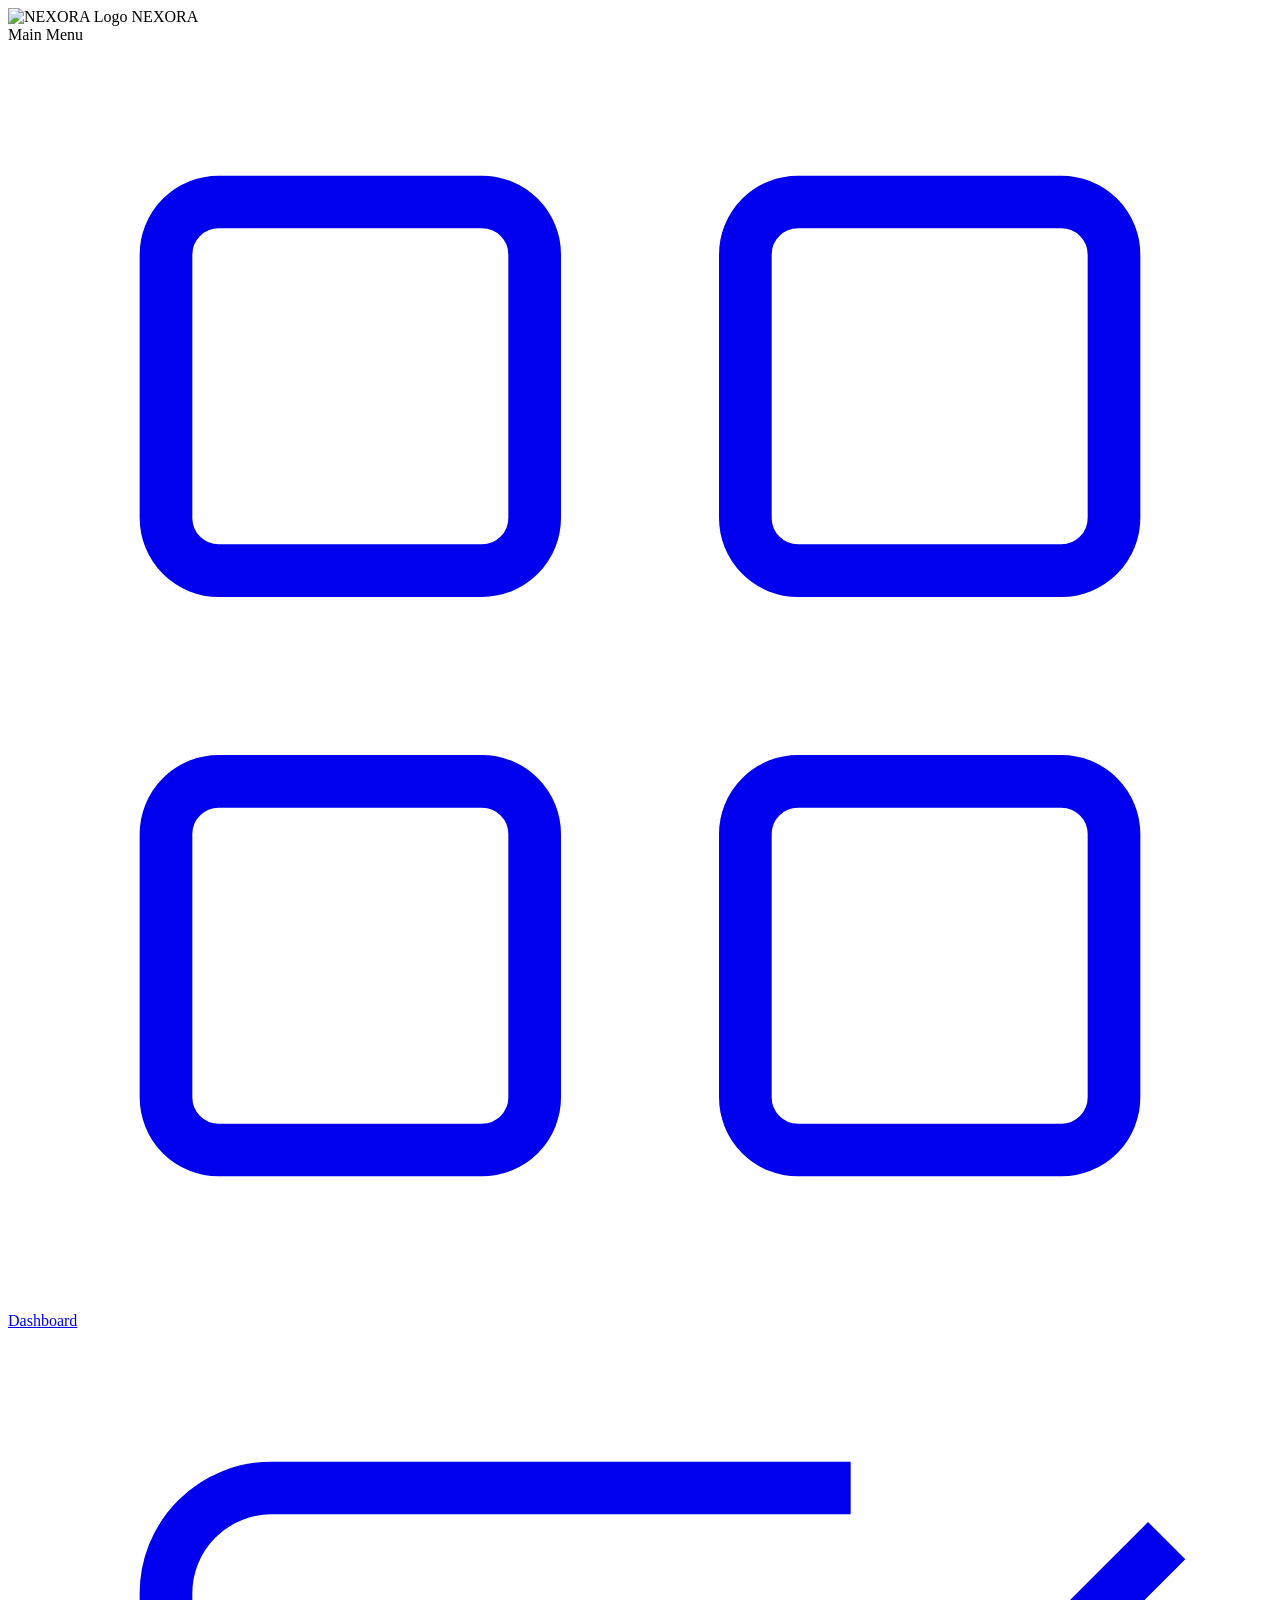
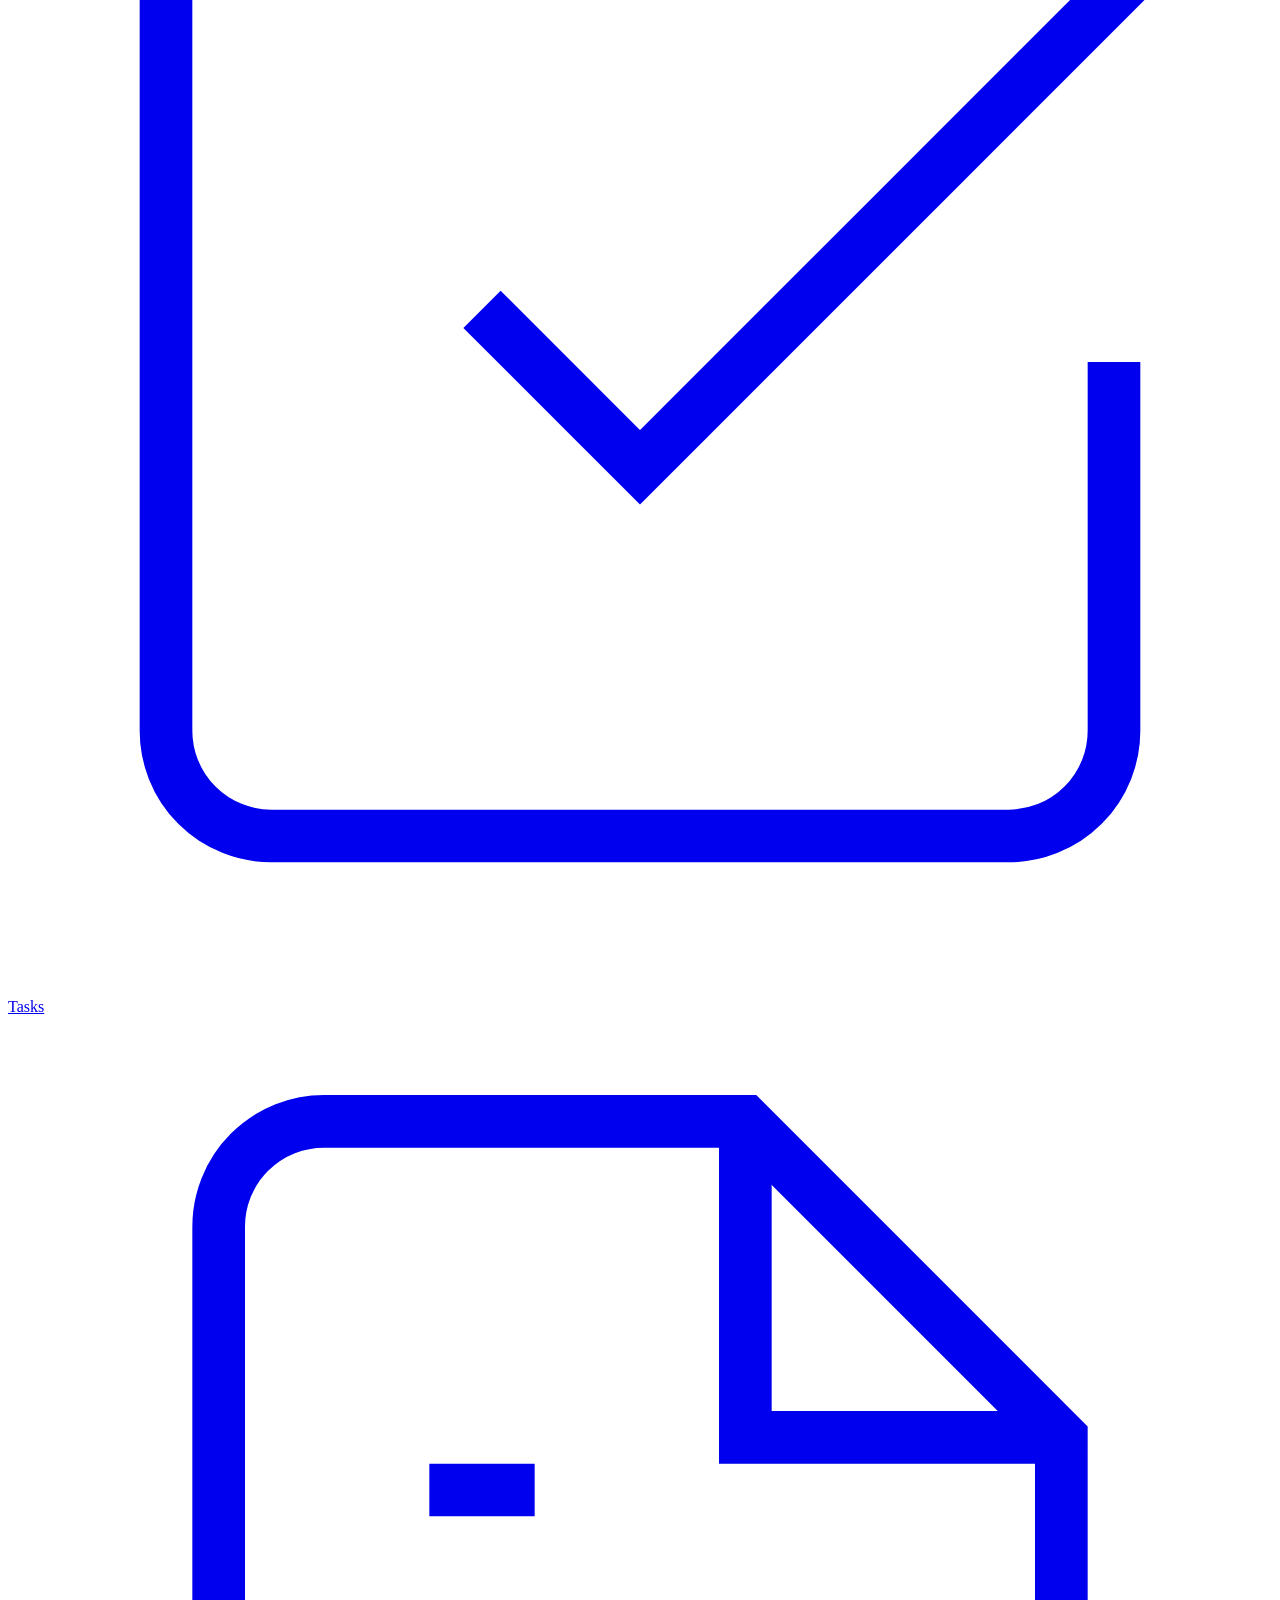
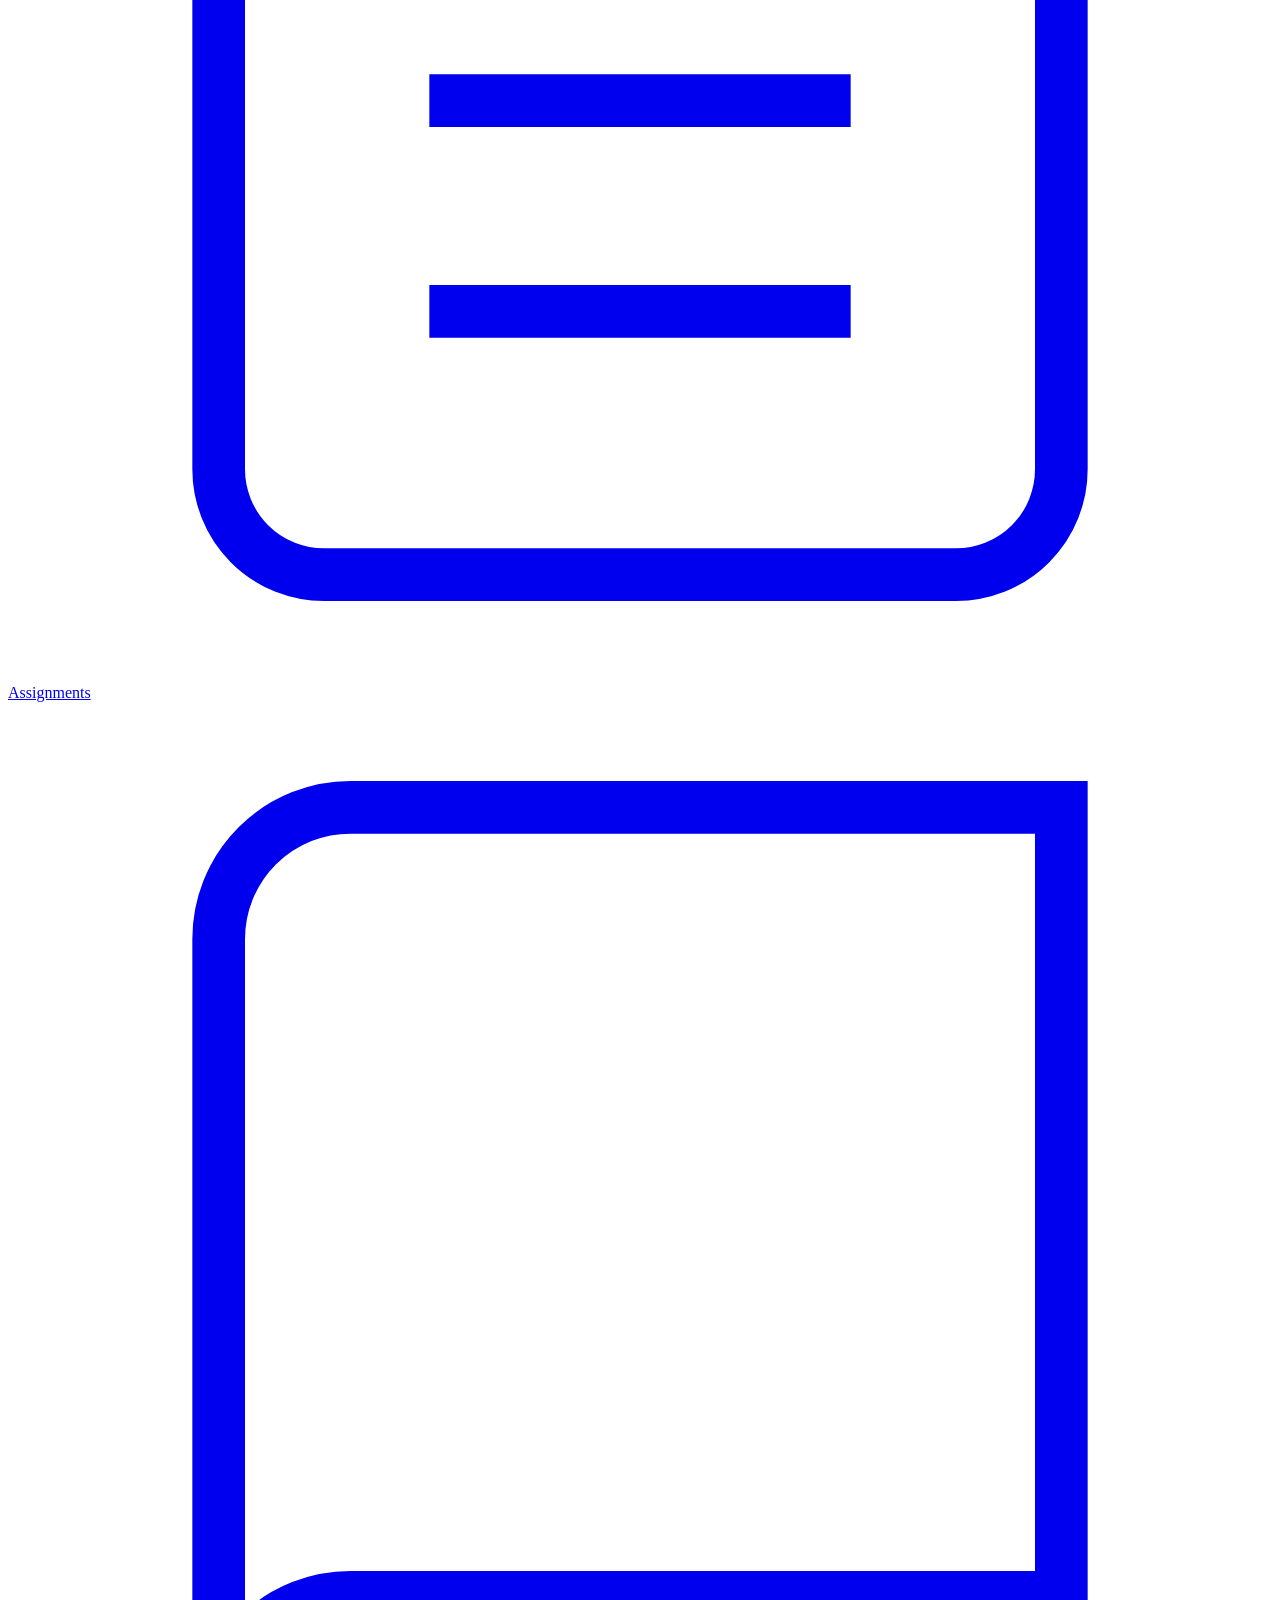
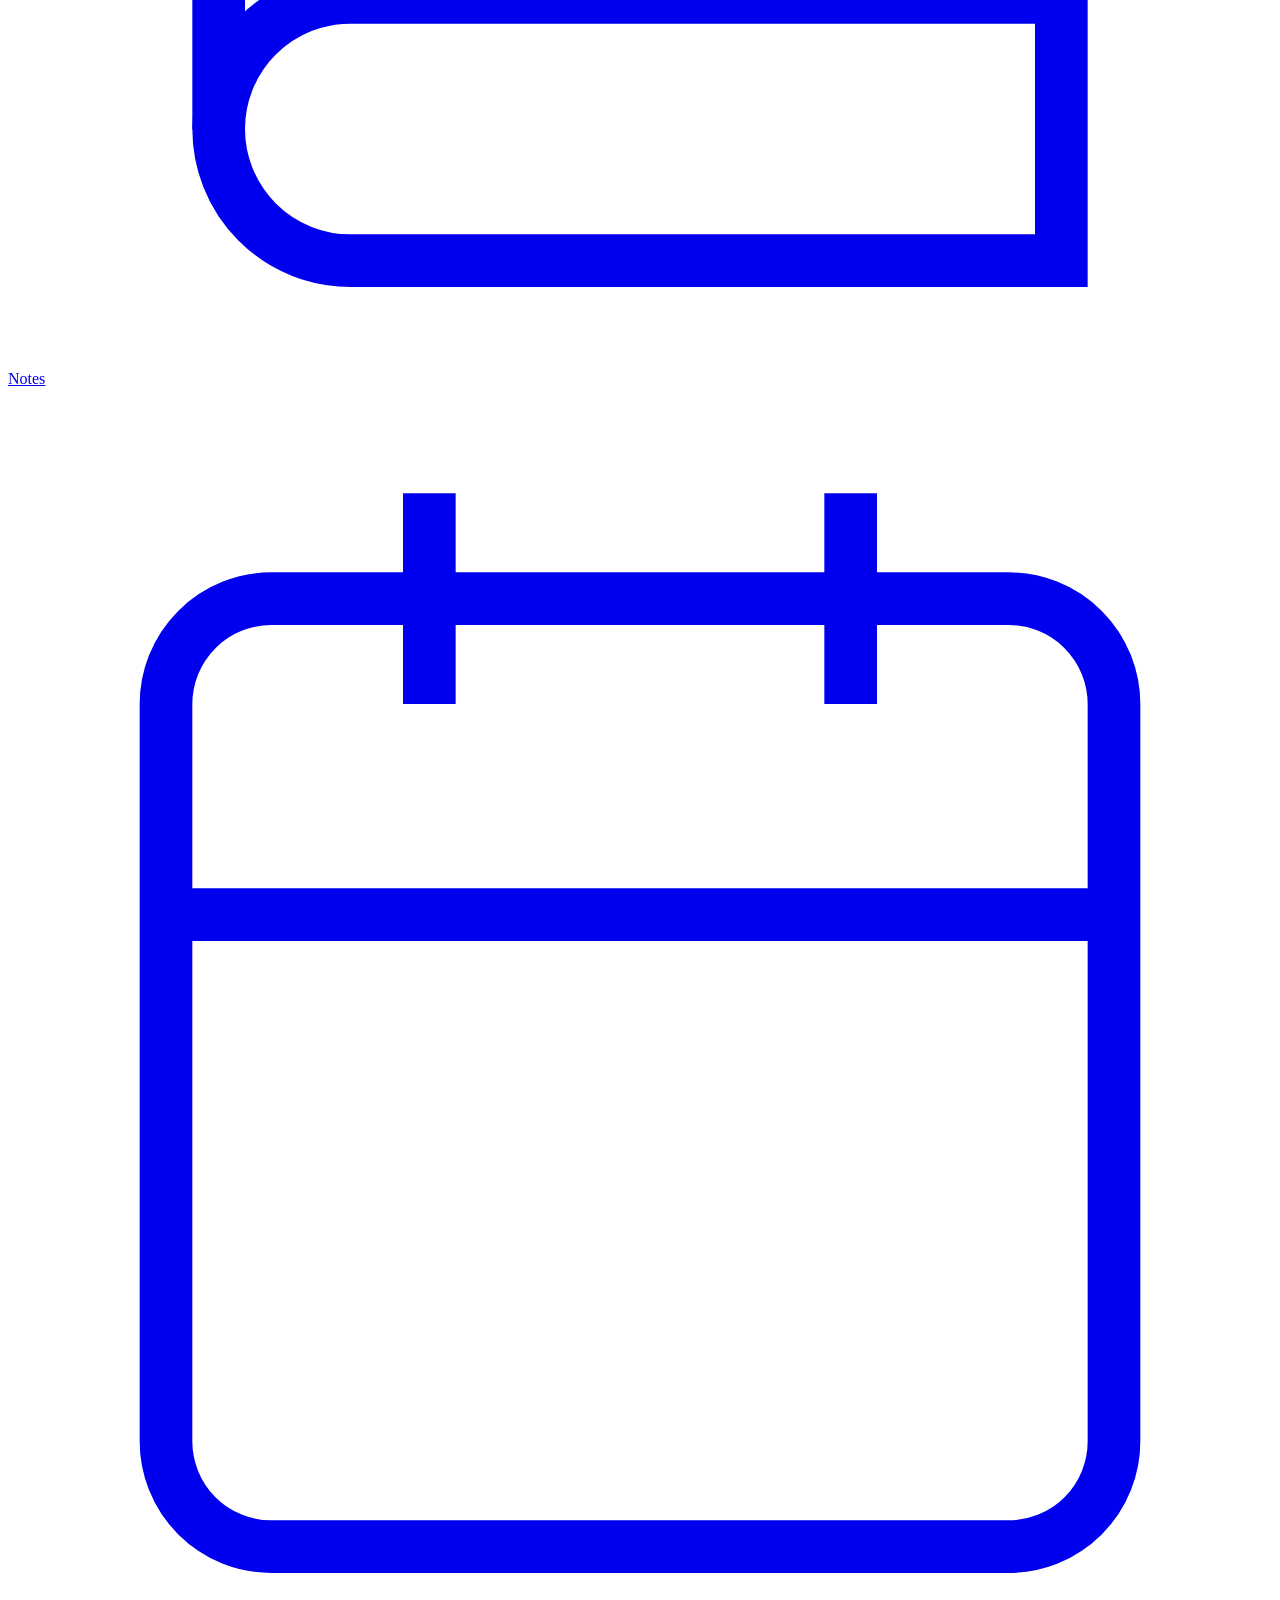
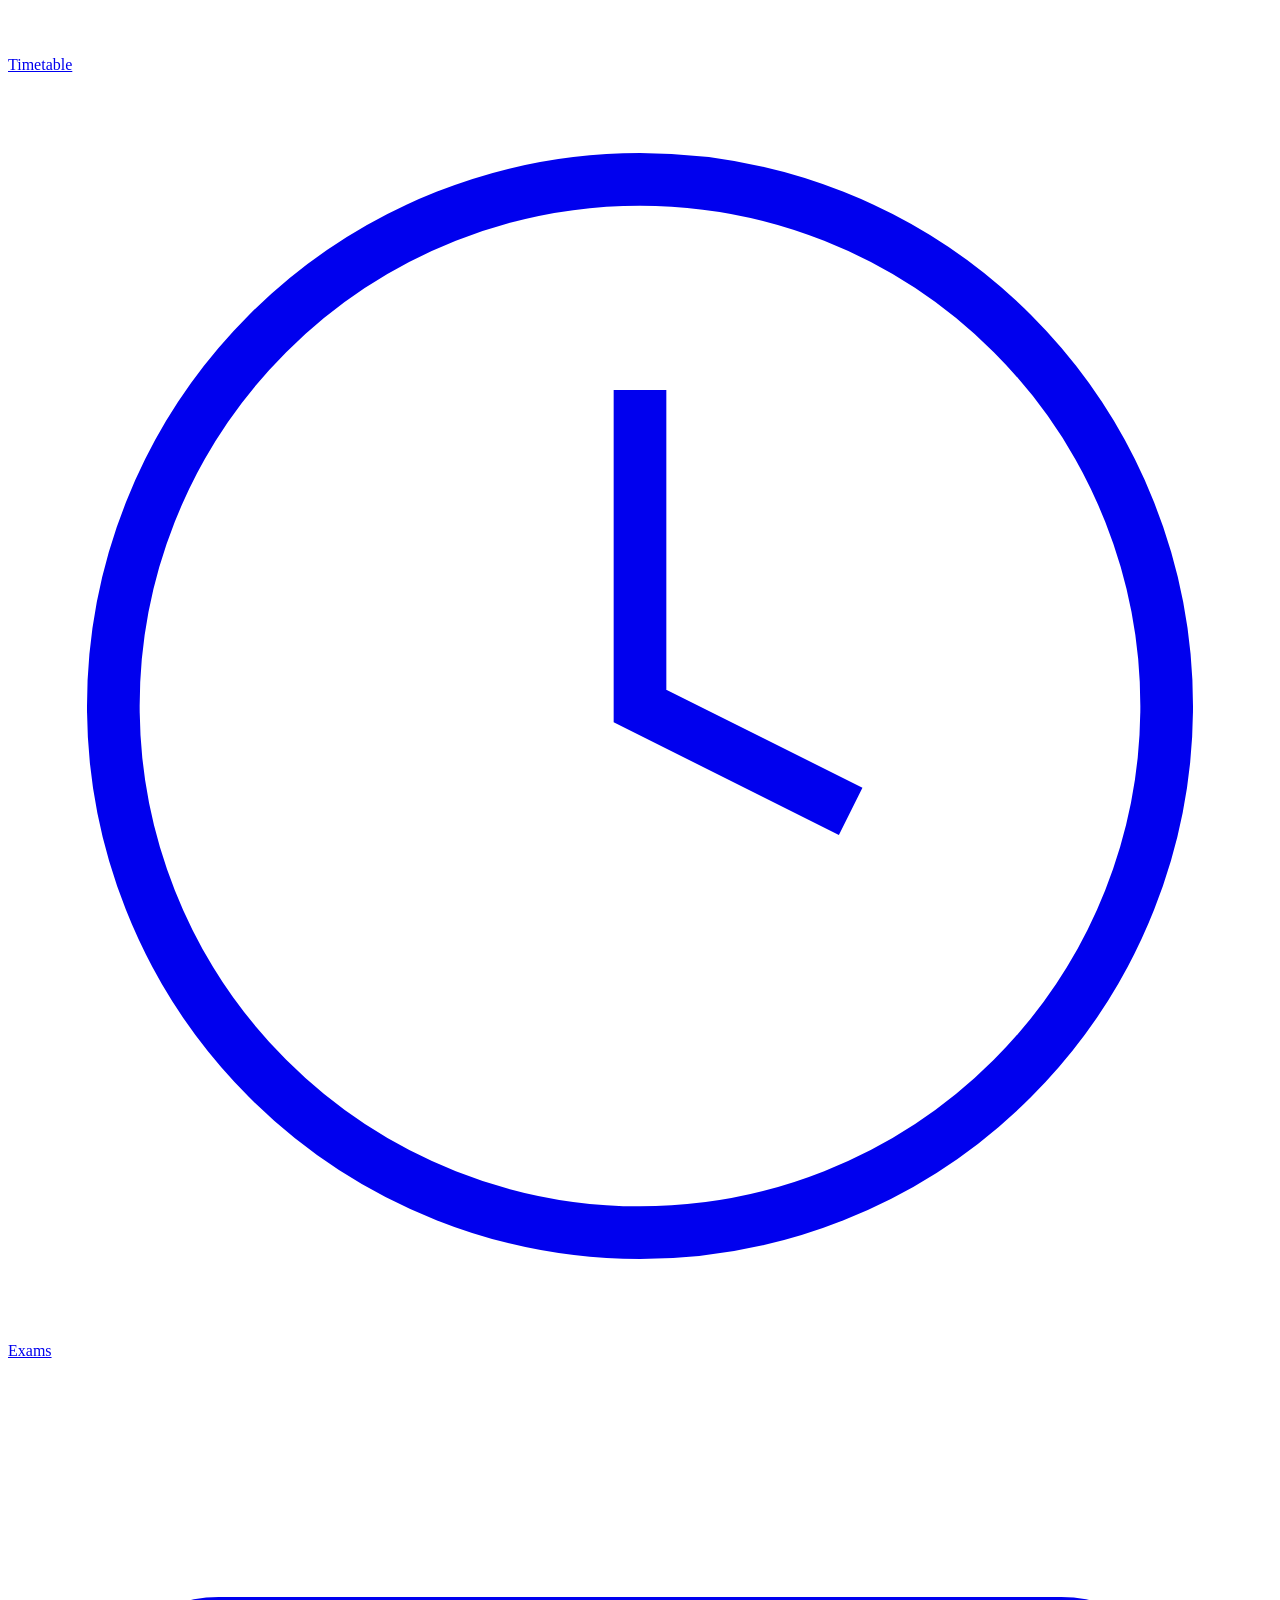
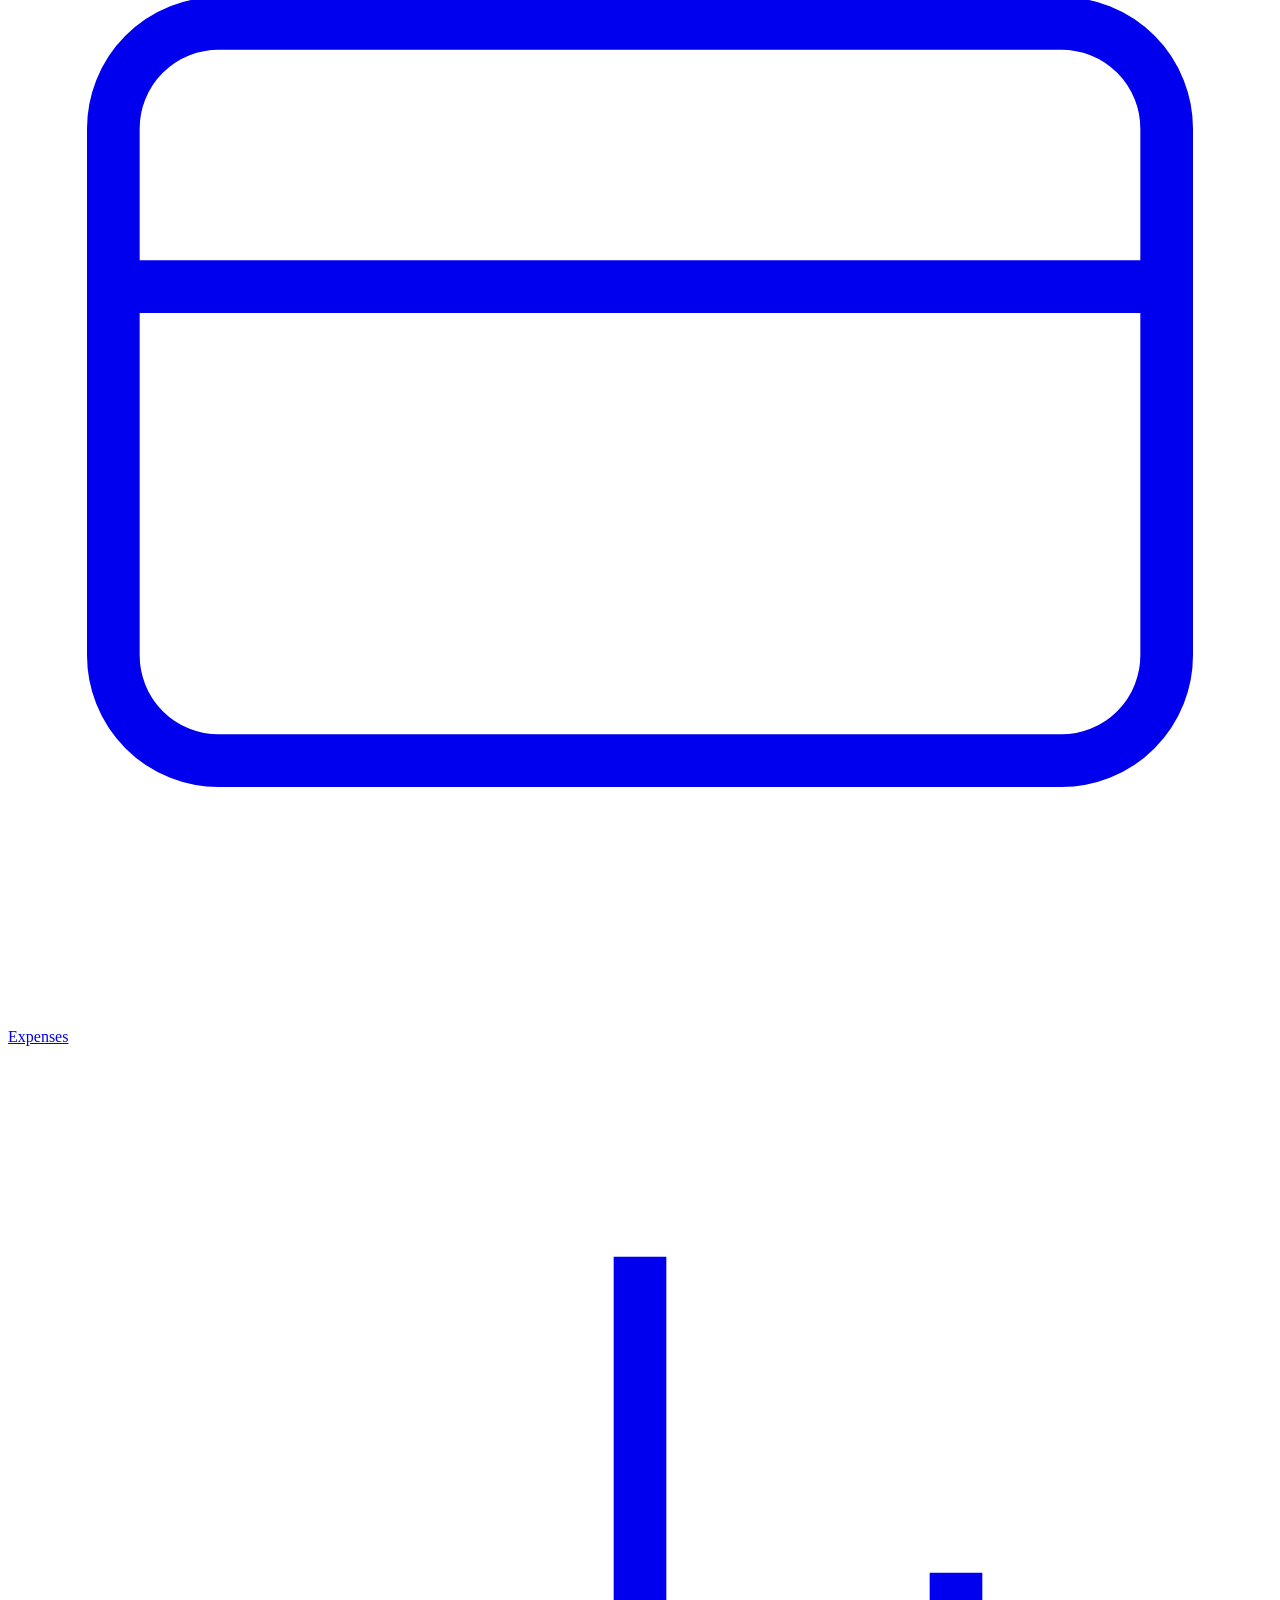
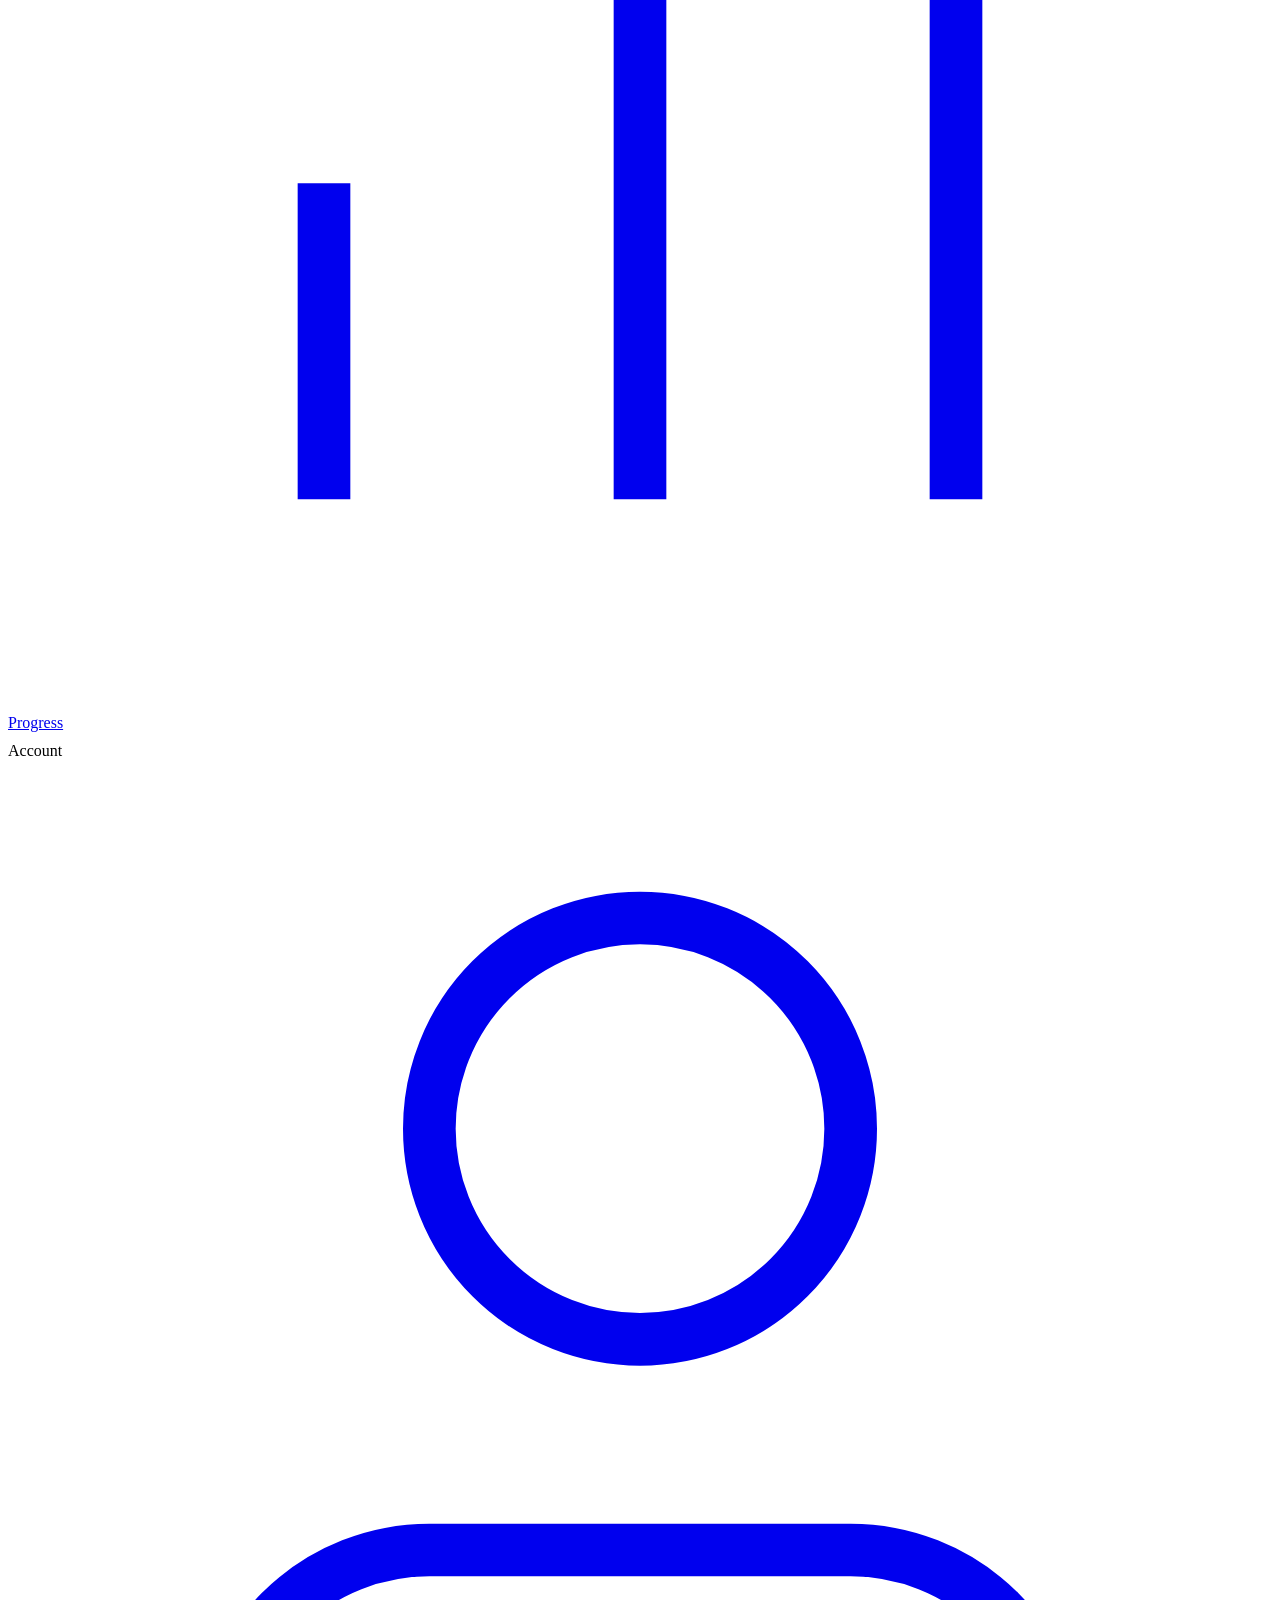
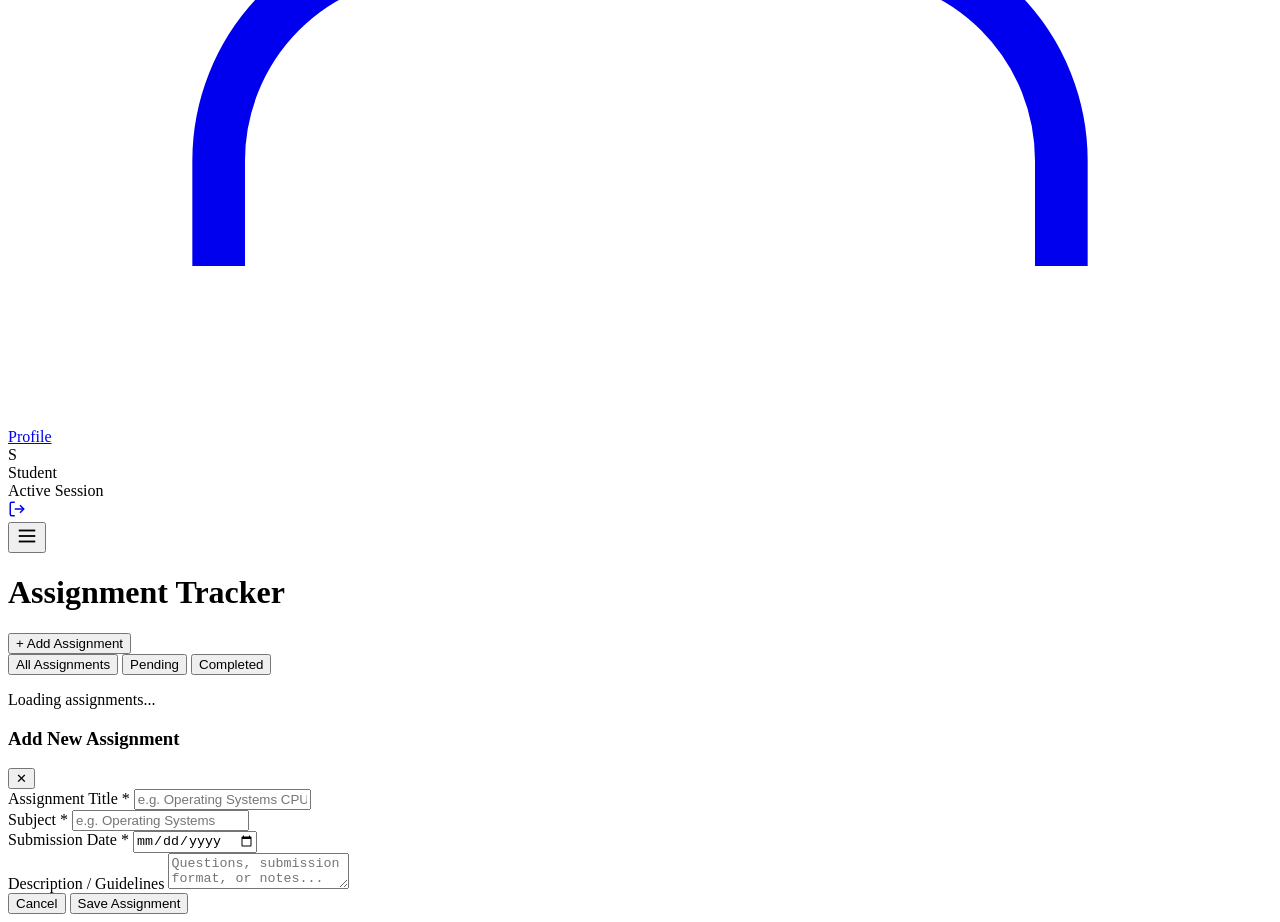
==== frontend/assignments.html @ 61a6ce8a "Initial commit - NEXORA" ====
<!DOCTYPE html>
<html lang="en">
<head>
  <meta charset="UTF-8">
  <meta name="viewport" content="width=device-width, initial-scale=1.0">
  <title>Assignment Tracker | NEXORA</title>
  <meta name="description" content="Track college assignments, submission deadlines, and coursework status.">
  <link rel="stylesheet" href="/css/style.css">
  <link rel="icon" type="image/png" href="/assets/nexora-icon.png">
</head>
<body>

  <div class="sidebar-overlay"></div>

  <div class="app-container">
    <!-- Sidebar -->
    <aside class="sidebar" aria-label="Sidebar Navigation">
      <div class="sidebar-brand">
        <img src="/assets/nexora-logo.png" alt="NEXORA Logo" class="brand-logo">
        <span class="brand-title">NEXORA</span>
      </div>

      <nav class="sidebar-menu">
        <div class="nav-heading">Main Menu</div>
        <a href="/dashboard" class="nav-link">
          <svg viewBox="0 0 24 24" fill="none" stroke="currentColor"><rect x="3" y="3" width="7" height="7" rx="1"/><rect x="14" y="3" width="7" height="7" rx="1"/><rect x="14" y="14" width="7" height="7" rx="1"/><rect x="3" y="14" width="7" height="7" rx="1"/></svg>
          Dashboard
        </a>
        <a href="/tasks" class="nav-link">
          <svg viewBox="0 0 24 24" fill="none" stroke="currentColor"><polyline points="9 11 12 14 22 4"/><path d="M21 12v7a2 2 0 0 1-2 2H5a2 2 0 0 1-2-2V5a2 2 0 0 1 2-2h11"/></svg>
          Tasks
        </a>
        <a href="/assignments" class="nav-link active">
          <svg viewBox="0 0 24 24" fill="none" stroke="currentColor"><path d="M14 2H6a2 2 0 0 0-2 2v16a2 2 0 0 0 2 2h12a2 2 0 0 0 2-2V8z"/><polyline points="14 2 14 8 20 8"/><line x1="16" y1="13" x2="8" y2="13"/><line x1="16" y1="17" x2="8" y2="17"/><polyline points="10 9 9 9 8 9"/></svg>
          Assignments
        </a>
        <a href="/notes" class="nav-link">
          <svg viewBox="0 0 24 24" fill="none" stroke="currentColor"><path d="M4 19.5A2.5 2.5 0 0 1 6.5 17H20"/><path d="M6.5 2H20v20H6.5A2.5 2.5 0 0 1 4 19.5v-15A2.5 2.5 0 0 1 6.5 2z"/></svg>
          Notes
        </a>
        <a href="/timetable" class="nav-link">
          <svg viewBox="0 0 24 24" fill="none" stroke="currentColor"><rect x="3" y="4" width="18" height="18" rx="2" ry="2"/><line x1="16" y1="2" x2="16" y2="6"/><line x1="8" y1="2" x2="8" y2="6"/><line x1="3" y1="10" x2="21" y2="10"/></svg>
          Timetable
        </a>
        <a href="/exams" class="nav-link">
          <svg viewBox="0 0 24 24" fill="none" stroke="currentColor"><circle cx="12" cy="12" r="10"/><polyline points="12 6 12 12 16 14"/></svg>
          Exams
        </a>
        <a href="/expenses" class="nav-link">
          <svg viewBox="0 0 24 24" fill="none" stroke="currentColor"><rect x="2" y="5" width="20" height="14" rx="2"/><line x1="2" y1="10" x2="22" y2="10"/></svg>
          Expenses
        </a>
        <a href="/progress" class="nav-link">
          <svg viewBox="0 0 24 24" fill="none" stroke="currentColor"><line x1="18" y1="20" x2="18" y2="10"/><line x1="12" y1="20" x2="12" y2="4"/><line x1="6" y1="20" x2="6" y2="14"/></svg>
          Progress
        </a>

        <div class="nav-heading" style="margin-top: 10px;">Account</div>
        <a href="/profile" class="nav-link">
          <svg viewBox="0 0 24 24" fill="none" stroke="currentColor"><path d="M20 21v-2a4 4 0 0 0-4-4H8a4 4 0 0 0-4 4v2"/><circle cx="12" cy="7" r="4"/></svg>
          Profile
        </a>
      </nav>

      <div class="sidebar-footer">
        <div class="user-snippet">
          <div class="user-avatar-badge" id="sidebarAvatarBadge">S</div>
          <div class="user-snippet-info">
            <div class="user-snippet-name" id="sidebarUserName">Student</div>
            <div class="user-snippet-course">Active Session</div>
          </div>
          <a href="#" class="logout-btn-mini logout-trigger" title="Sign Out">
            <svg width="18" height="18" viewBox="0 0 24 24" fill="none" stroke="currentColor" stroke-width="2"><path d="M9 21H5a2 2 0 0 1-2-2V5a2 2 0 0 1 2-2h4"/><polyline points="16 17 21 12 16 7"/><line x1="21" y1="12" x2="9" y2="12"/></svg>
          </a>
        </div>
      </div>
    </aside>

    <!-- Main Content -->
    <div class="main-wrapper">
      <header class="topbar">
        <div class="topbar-left">
          <button class="mobile-menu-toggle" id="mobileMenuToggle" aria-label="Open menu">
            <svg width="22" height="22" viewBox="0 0 24 24" fill="none" stroke="currentColor" stroke-width="2"><line x1="3" y1="12" x2="21" y2="12"/><line x1="3" y1="6" x2="21" y2="6"/><line x1="3" y1="18" x2="21" y2="18"/></svg>
          </button>
          <h1 class="page-title">Assignment Tracker</h1>
        </div>
        <div class="topbar-right">
          <button class="btn btn-primary btn-sm" onclick="openAddAssignmentModal()">+ Add Assignment</button>
        </div>
      </header>

      <main class="content-body">
        <!-- Filter Tabs -->
        <div class="filter-bar">
          <div class="tab-group">
            <button class="tab-btn assignment-filter-tab active" data-filter="All">All Assignments</button>
            <button class="tab-btn assignment-filter-tab" data-filter="Pending">Pending</button>
            <button class="tab-btn assignment-filter-tab" data-filter="Completed">Completed</button>
          </div>
        </div>

        <!-- Assignments Grid -->
        <div id="assignmentsGridContainer" class="assignments-grid">
          <div class="empty-state"><p class="empty-description">Loading assignments...</p></div>
        </div>
      </main>
    </div>
  </div>

  <!-- Add / Edit Assignment Modal -->
  <div class="modal-backdrop" id="assignmentModal">
    <div class="modal-card">
      <div class="modal-header">
        <h3 class="modal-title" id="assignModalTitle">Add New Assignment</h3>
        <button class="modal-close" onclick="closeModal('assignmentModal')" aria-label="Close modal">✕</button>
      </div>
      <form id="assignmentForm">
        <div class="modal-body">
          <div class="form-group">
            <label for="assignTitle" class="form-label">Assignment Title *</label>
            <input type="text" id="assignTitle" class="form-input" placeholder="e.g. Operating Systems CPU Scheduling Lab" required>
          </div>

          <div class="form-row">
            <div class="form-group">
              <label for="assignSubject" class="form-label">Subject *</label>
              <input type="text" id="assignSubject" class="form-input" placeholder="e.g. Operating Systems" required>
            </div>
            <div class="form-group">
              <label for="assignSubmissionDate" class="form-label">Submission Date *</label>
              <input type="date" id="assignSubmissionDate" class="form-input" required>
            </div>
          </div>

          <div class="form-group">
            <label for="assignDescription" class="form-label">Description / Guidelines</label>
            <textarea id="assignDescription" class="form-textarea" placeholder="Questions, submission format, or notes..."></textarea>
          </div>

          <div class="form-group" id="assignStatusGroup" style="display: none;">
            <label for="assignStatusEdit" class="form-label">Status</label>
            <select id="assignStatusEdit" class="form-select">
              <option value="Pending">Pending</option>
              <option value="Completed">Completed</option>
            </select>
          </div>
        </div>

        <div class="modal-footer">
          <button type="button" class="btn btn-secondary" onclick="closeModal('assignmentModal')">Cancel</button>
          <button type="submit" class="btn btn-primary">Save Assignment</button>
        </div>
      </form>
    </div>
  </div>

  <script src="/js/main.js"></script>
  <script src="/js/assignments.js"></script>
</body>
</html>
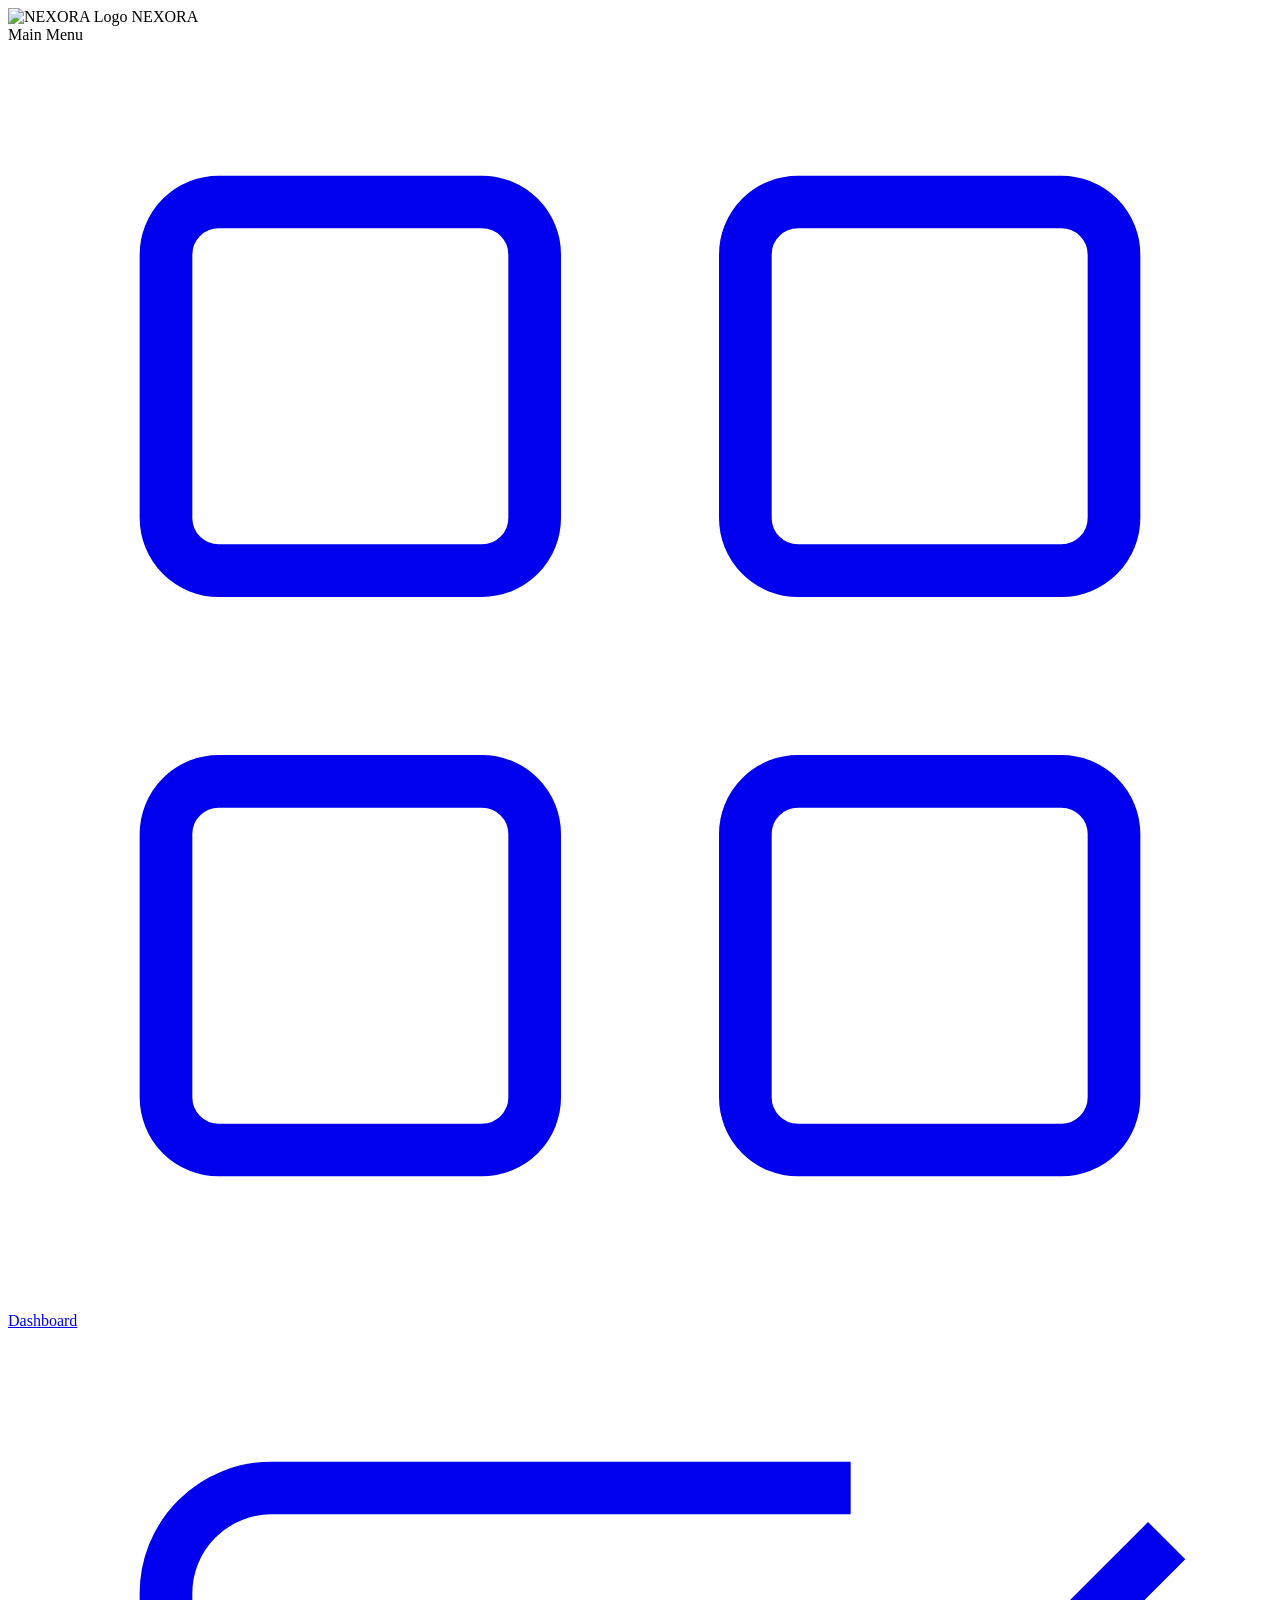
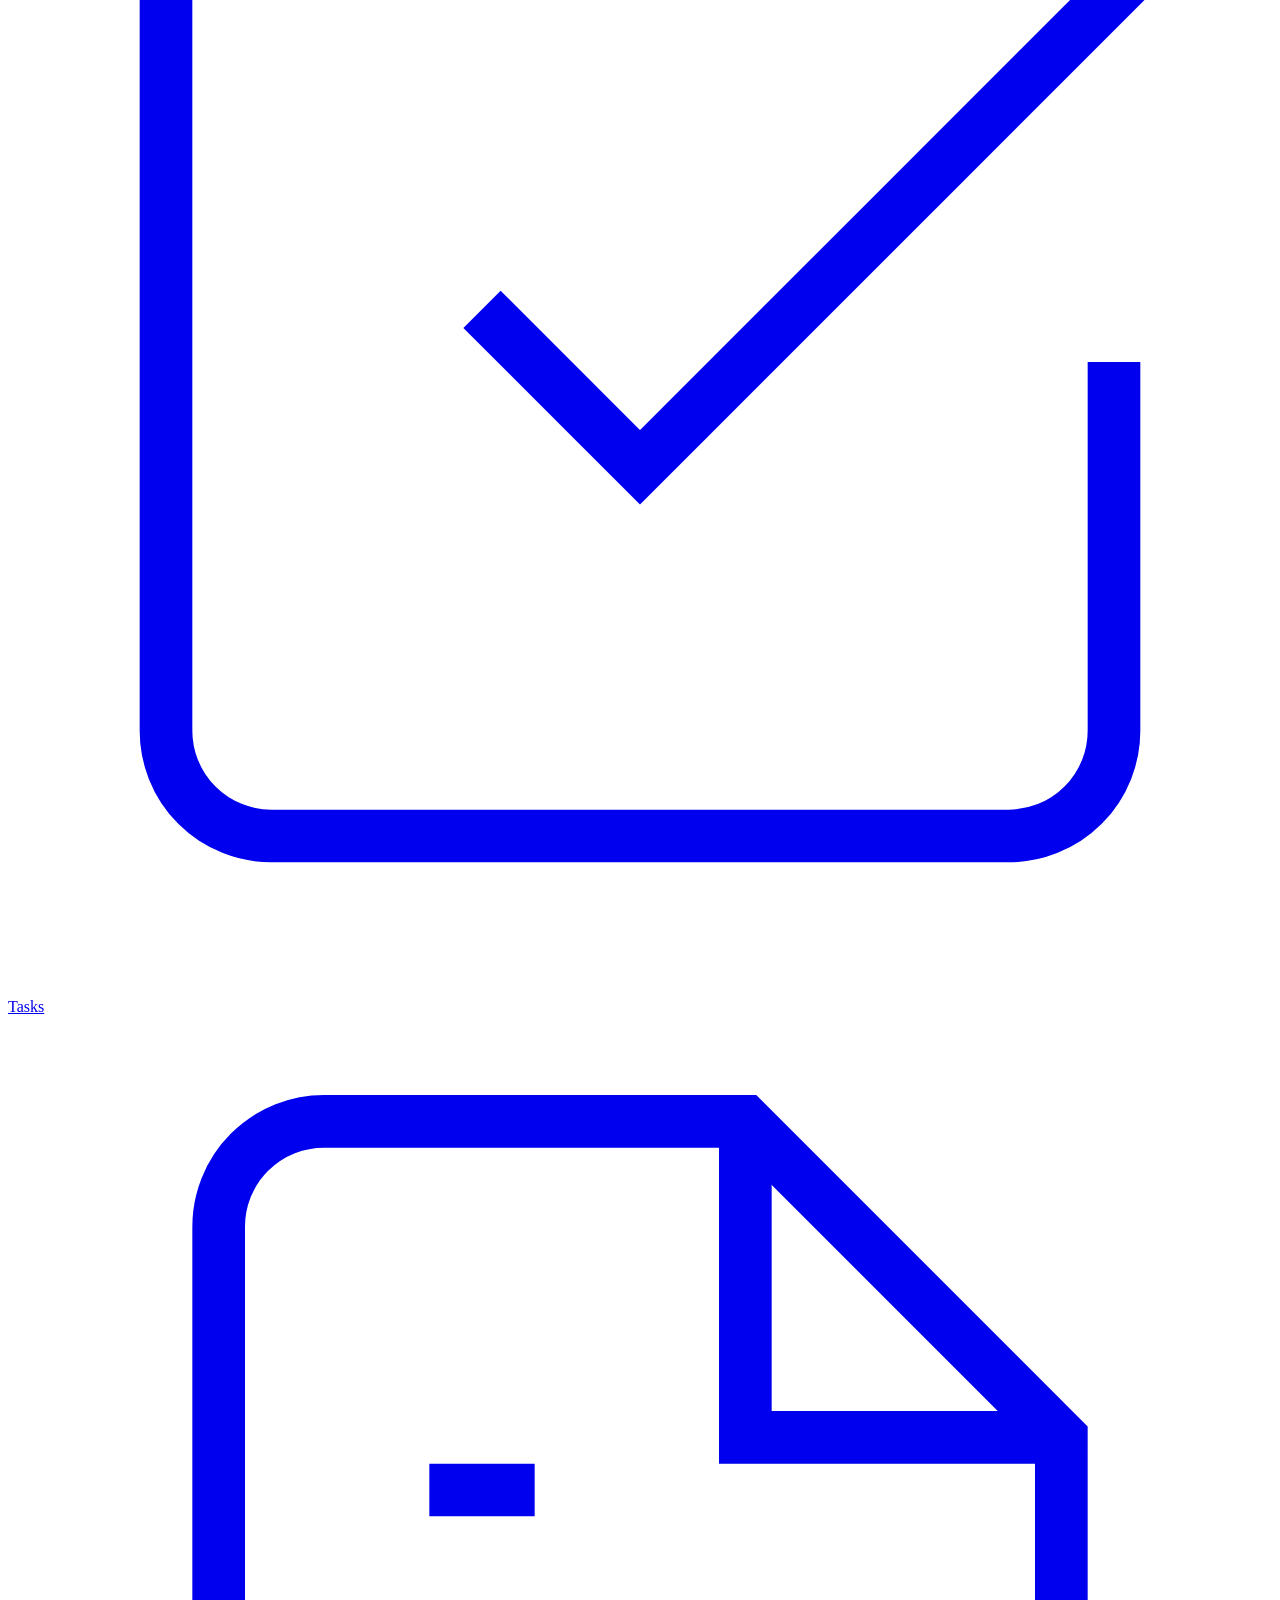
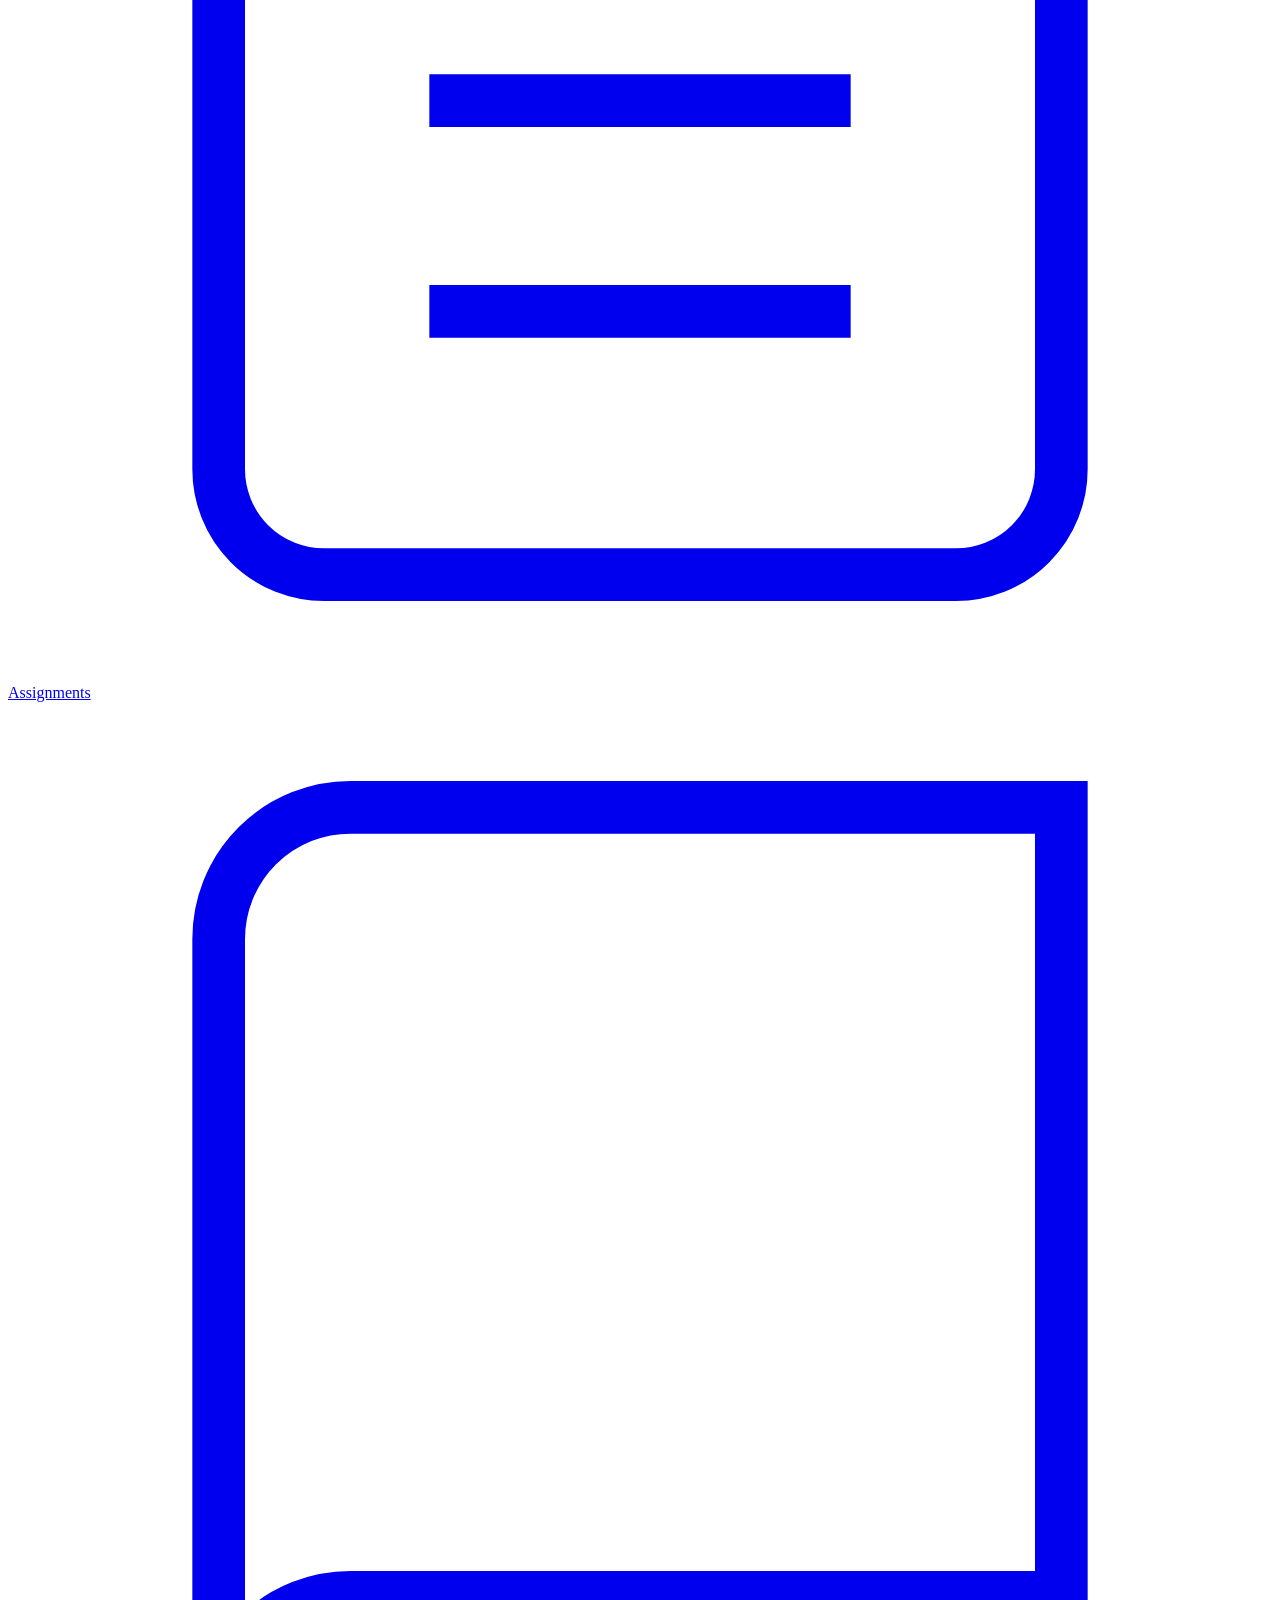
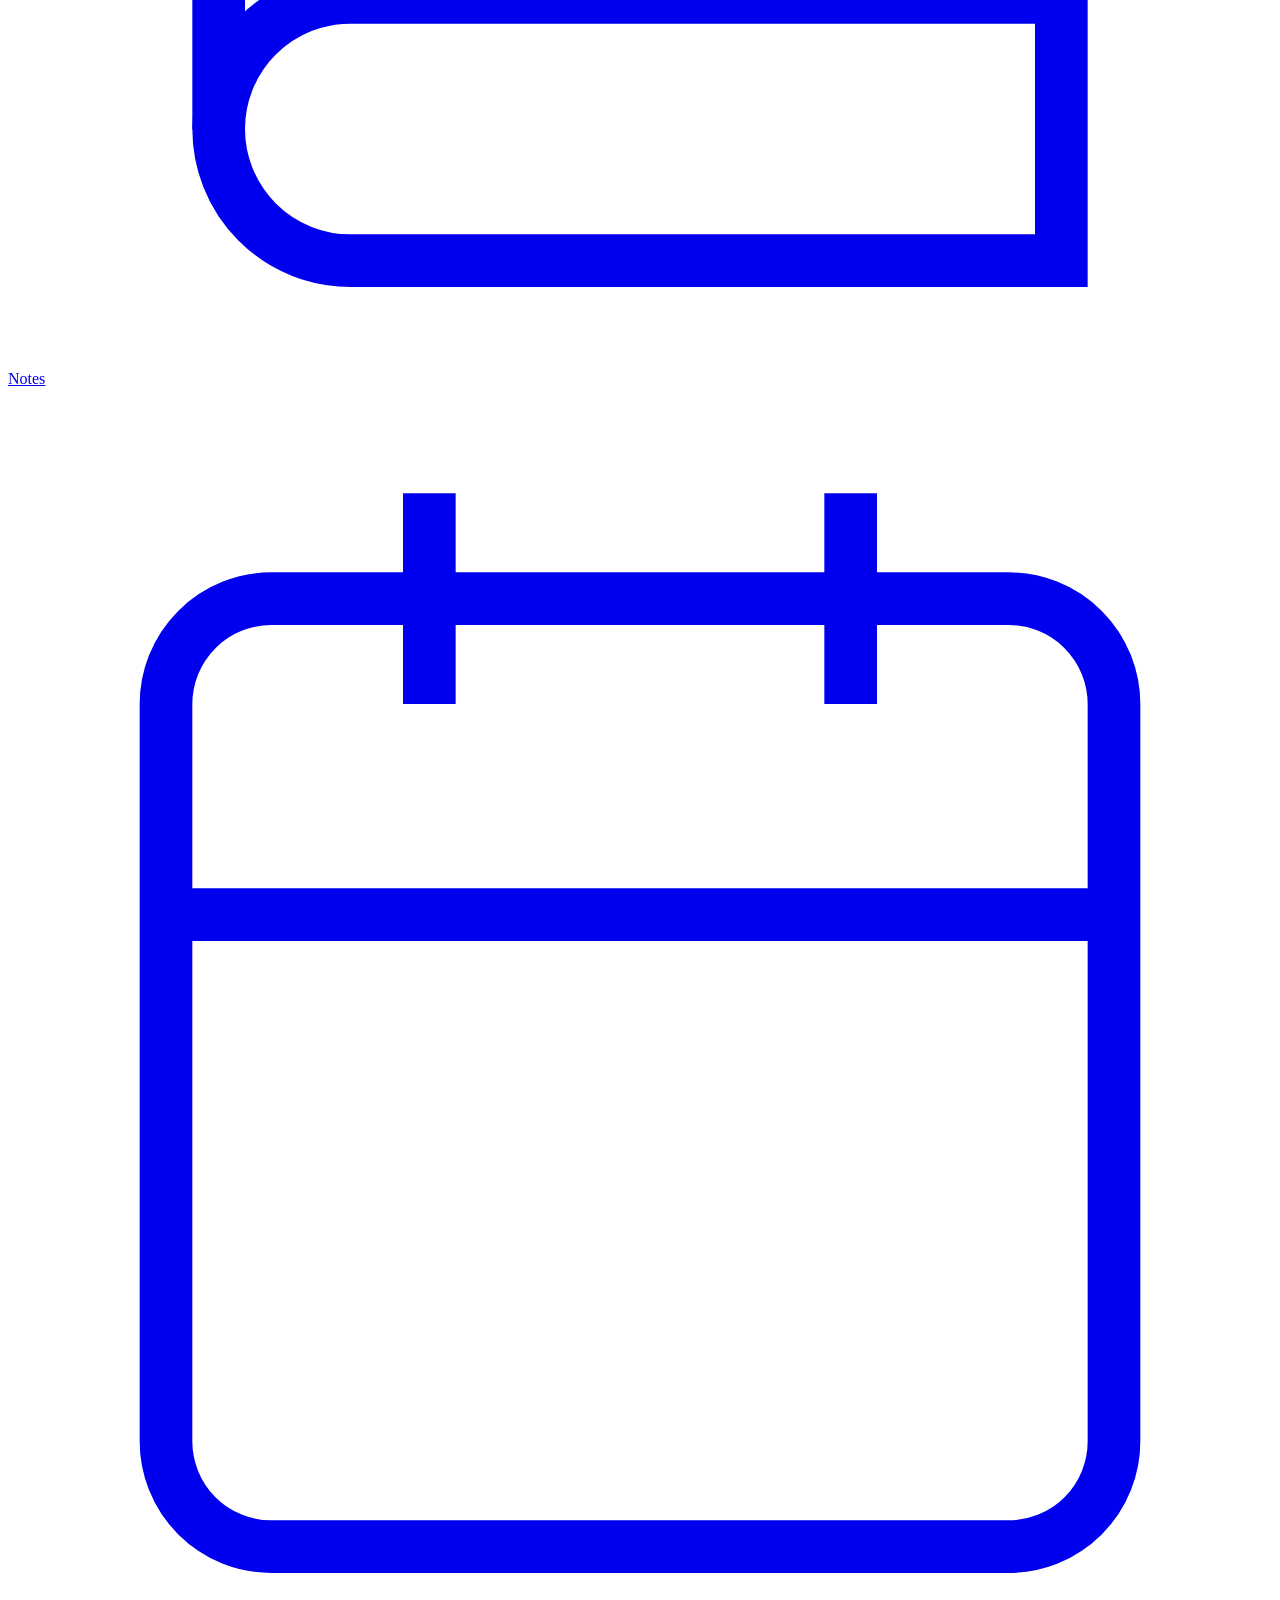
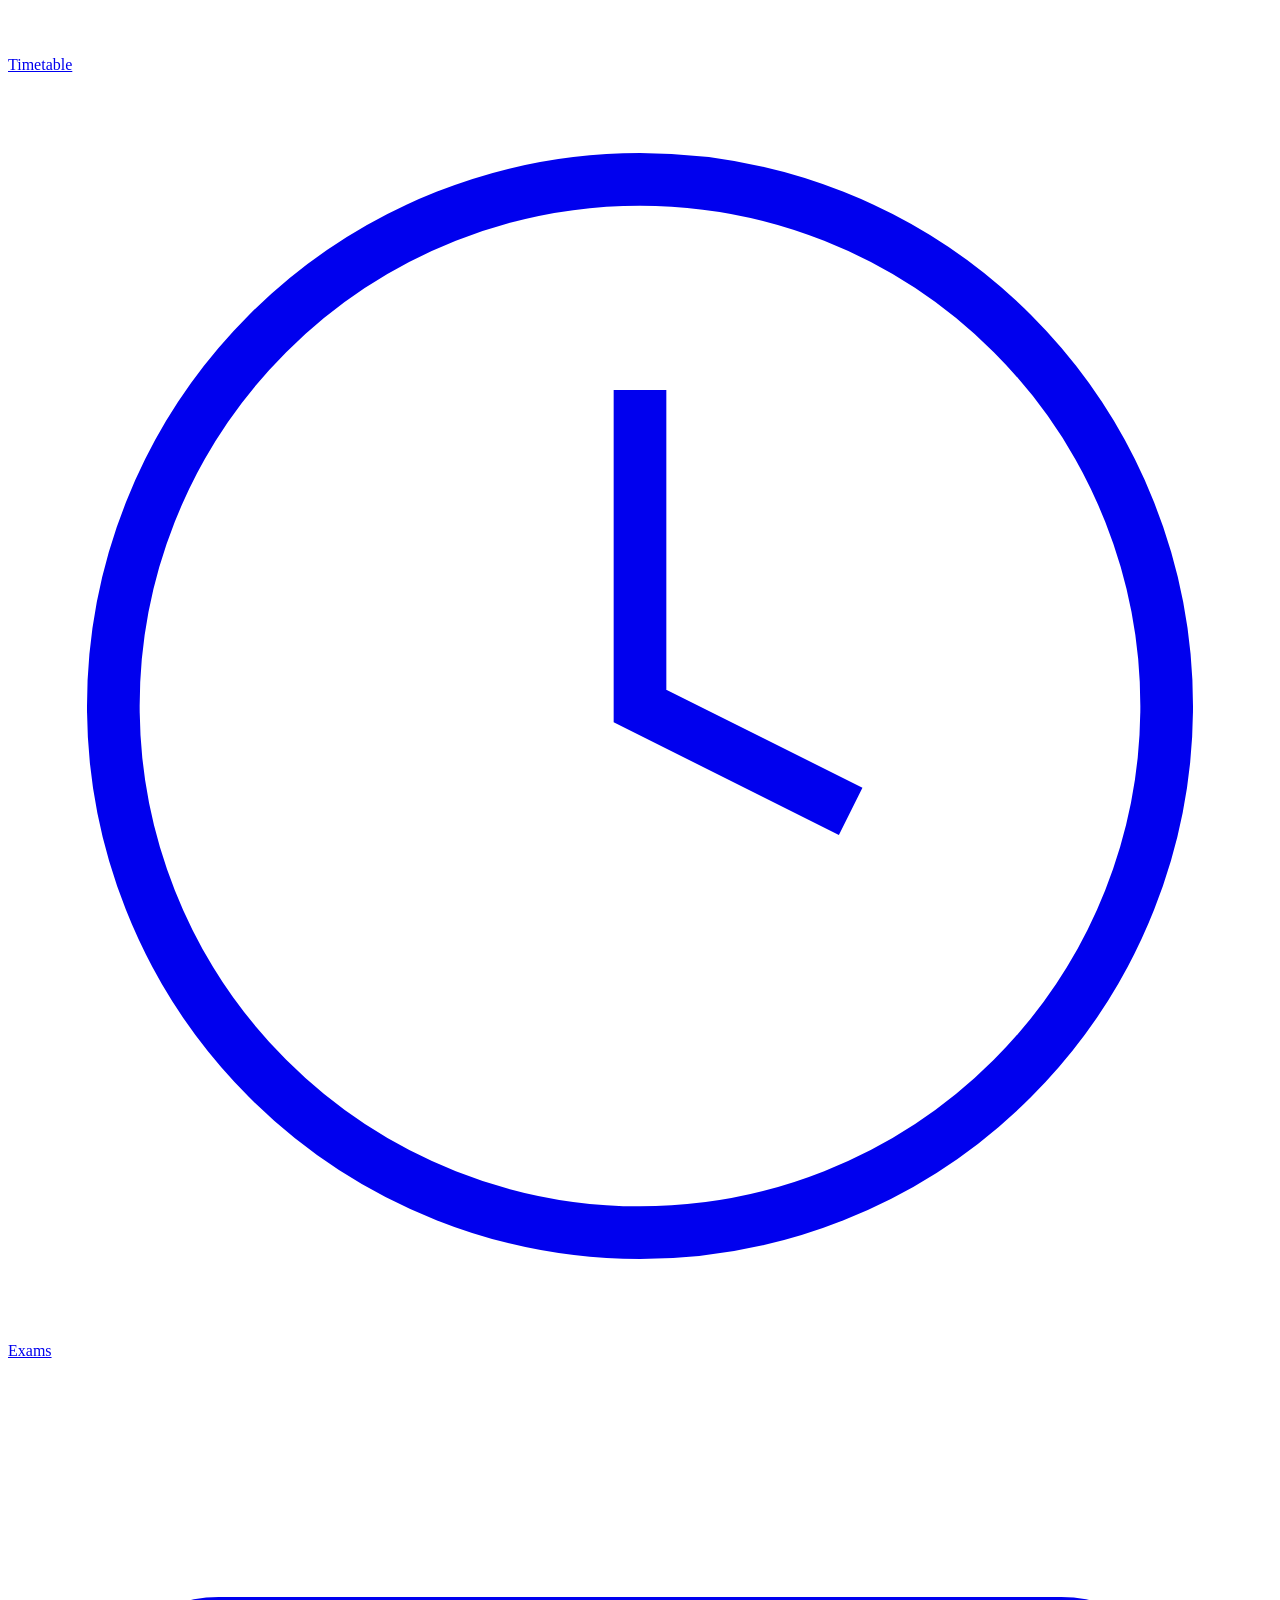
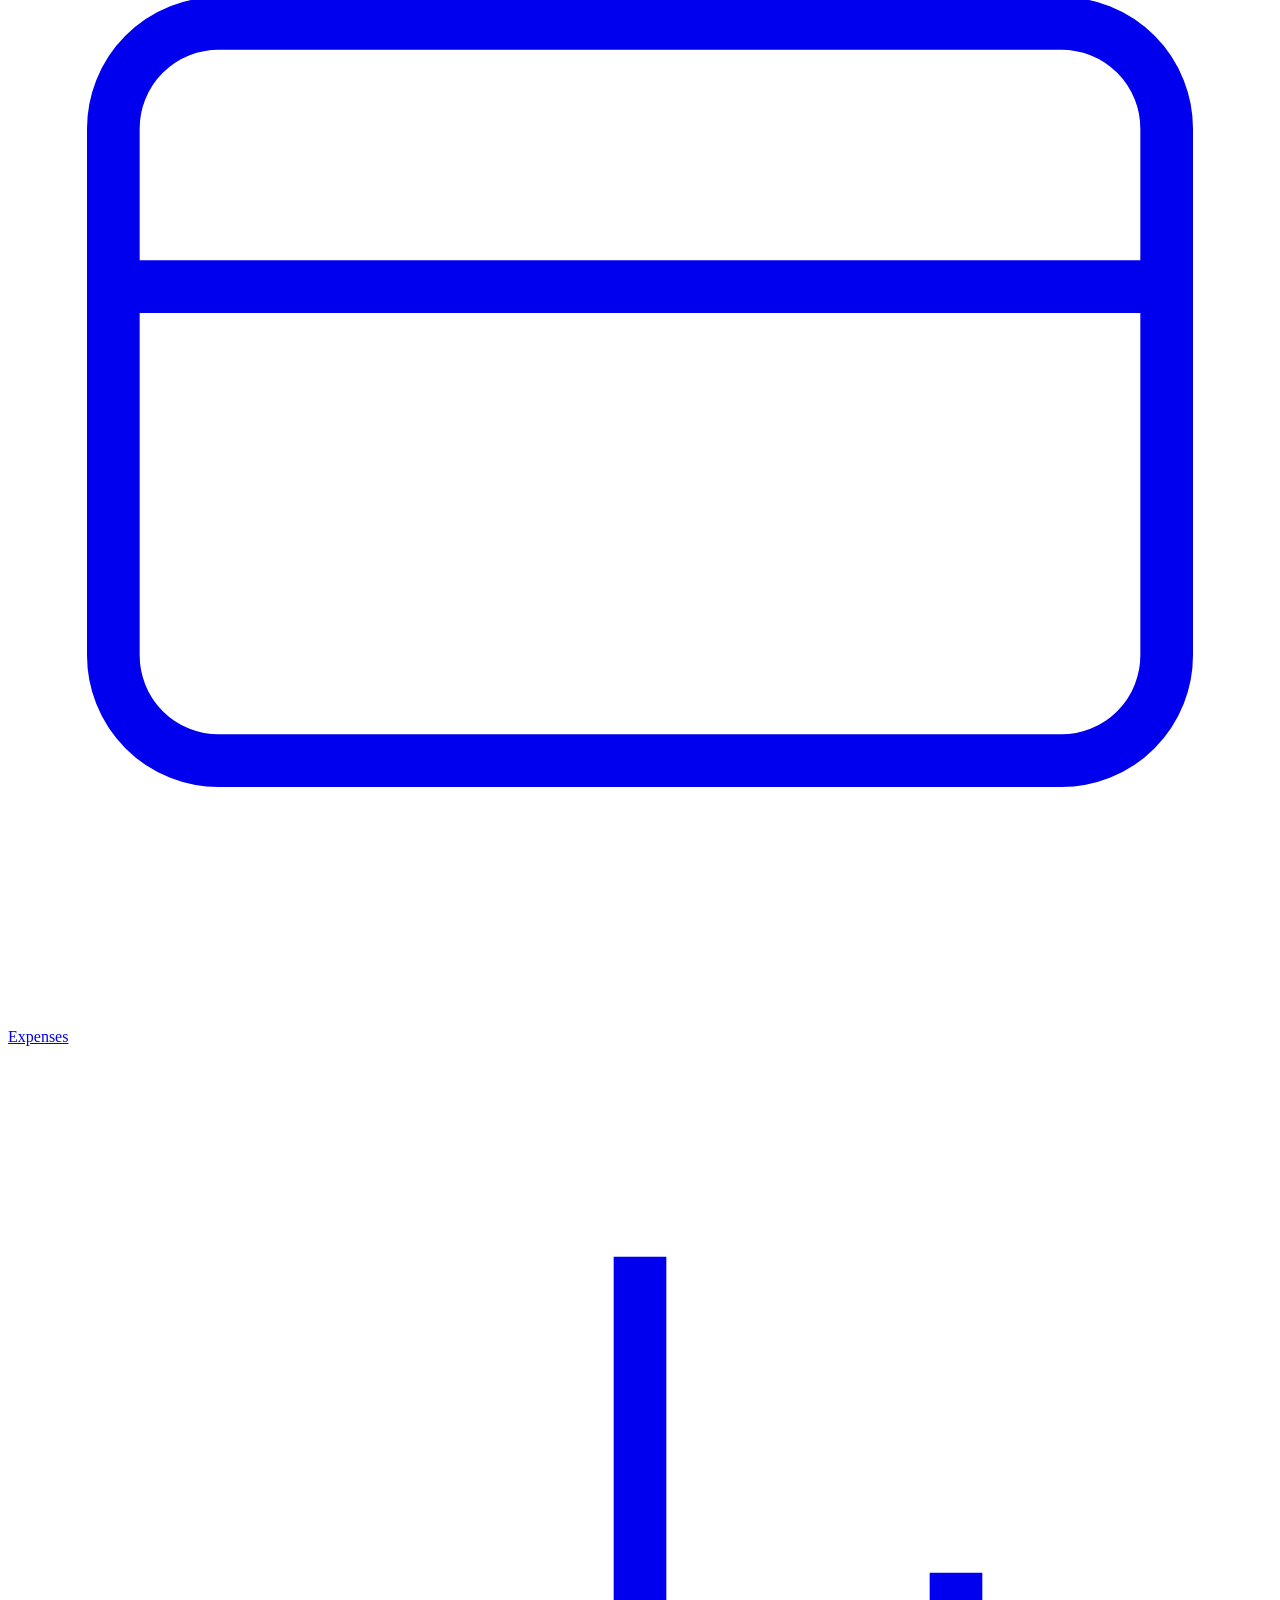
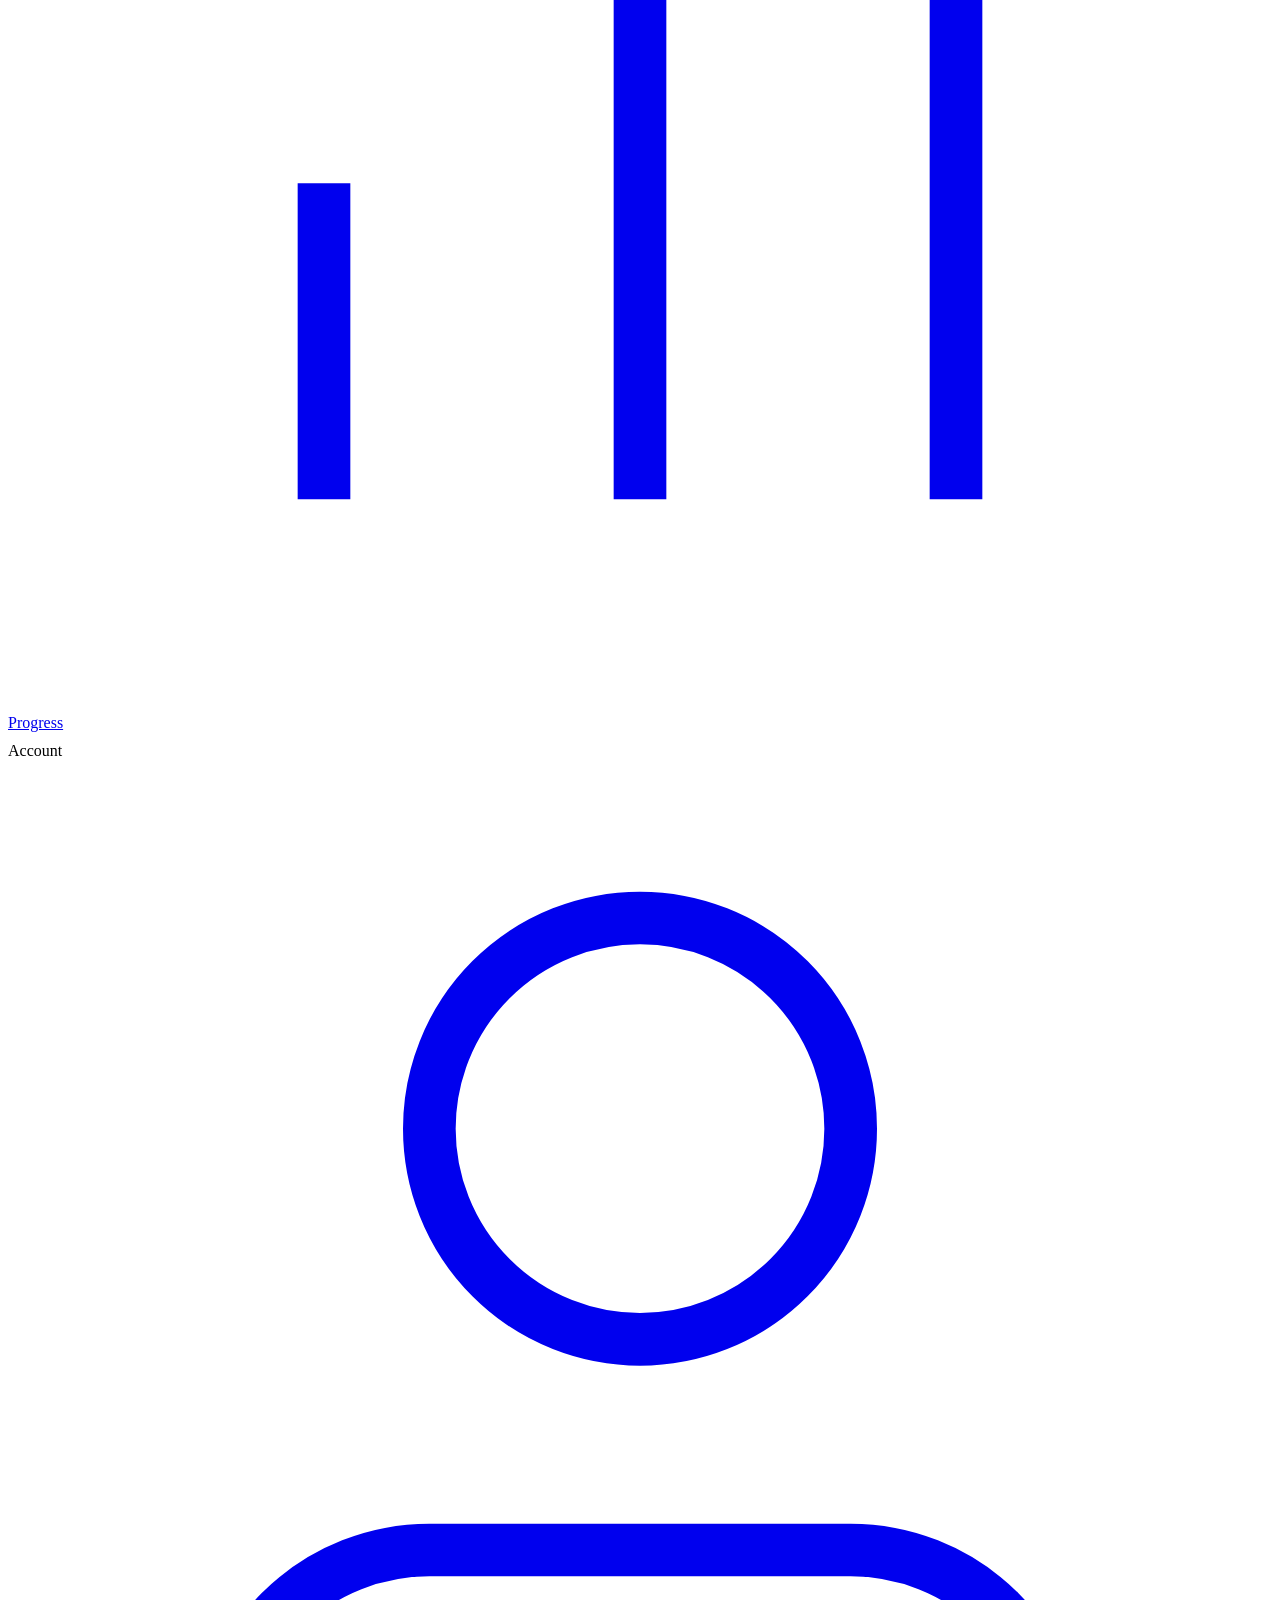
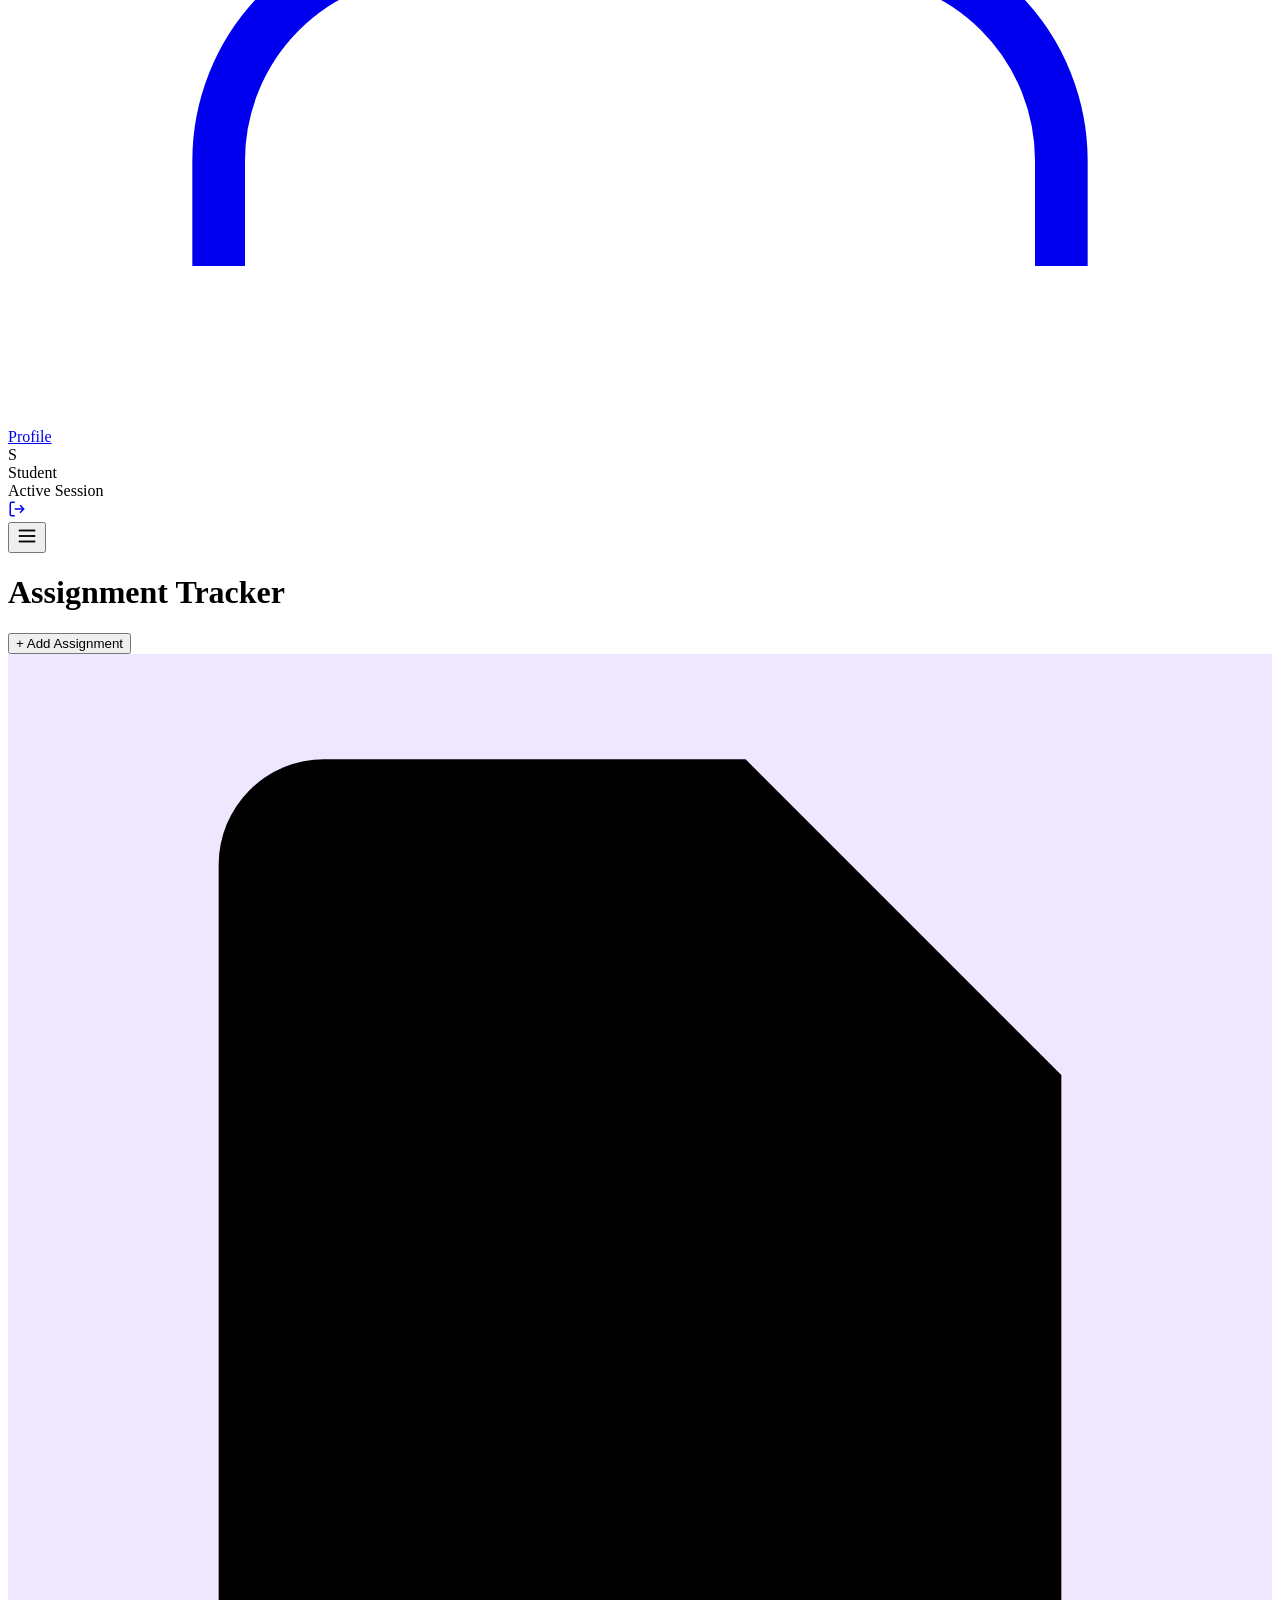
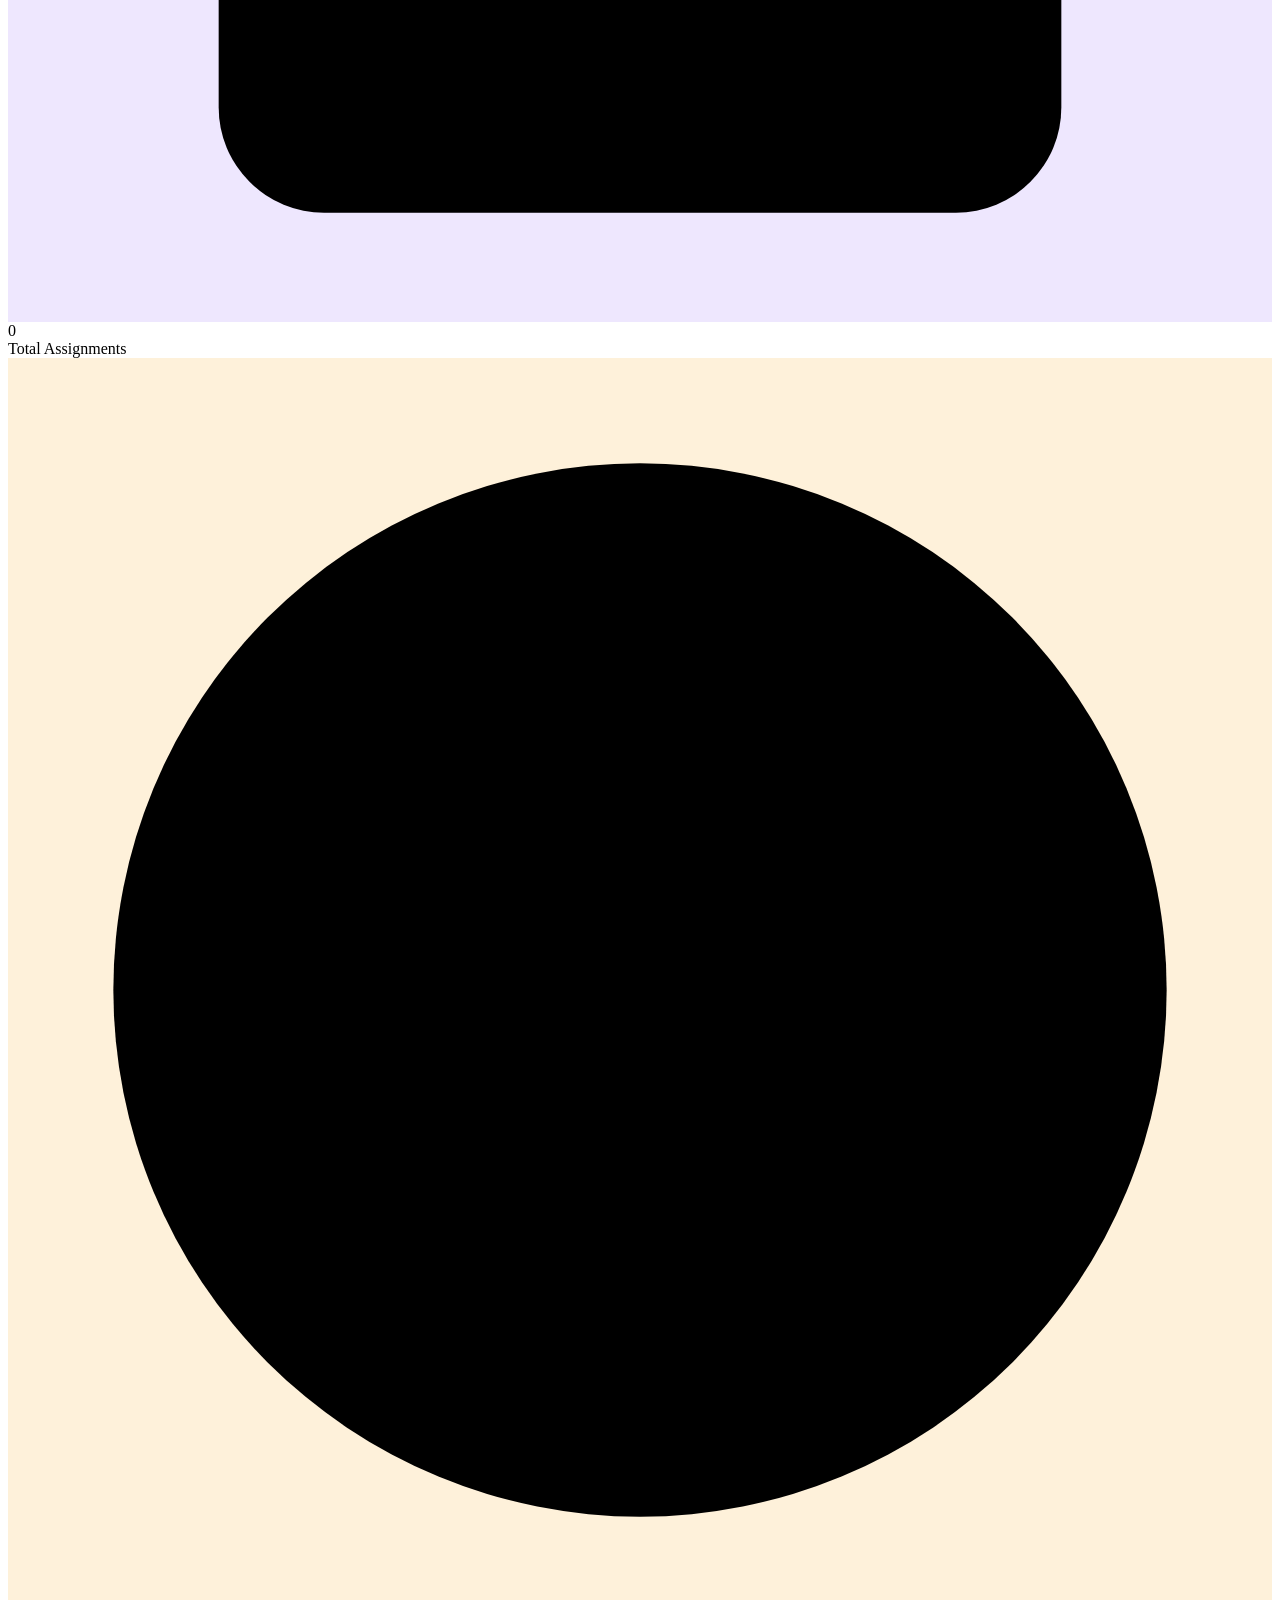
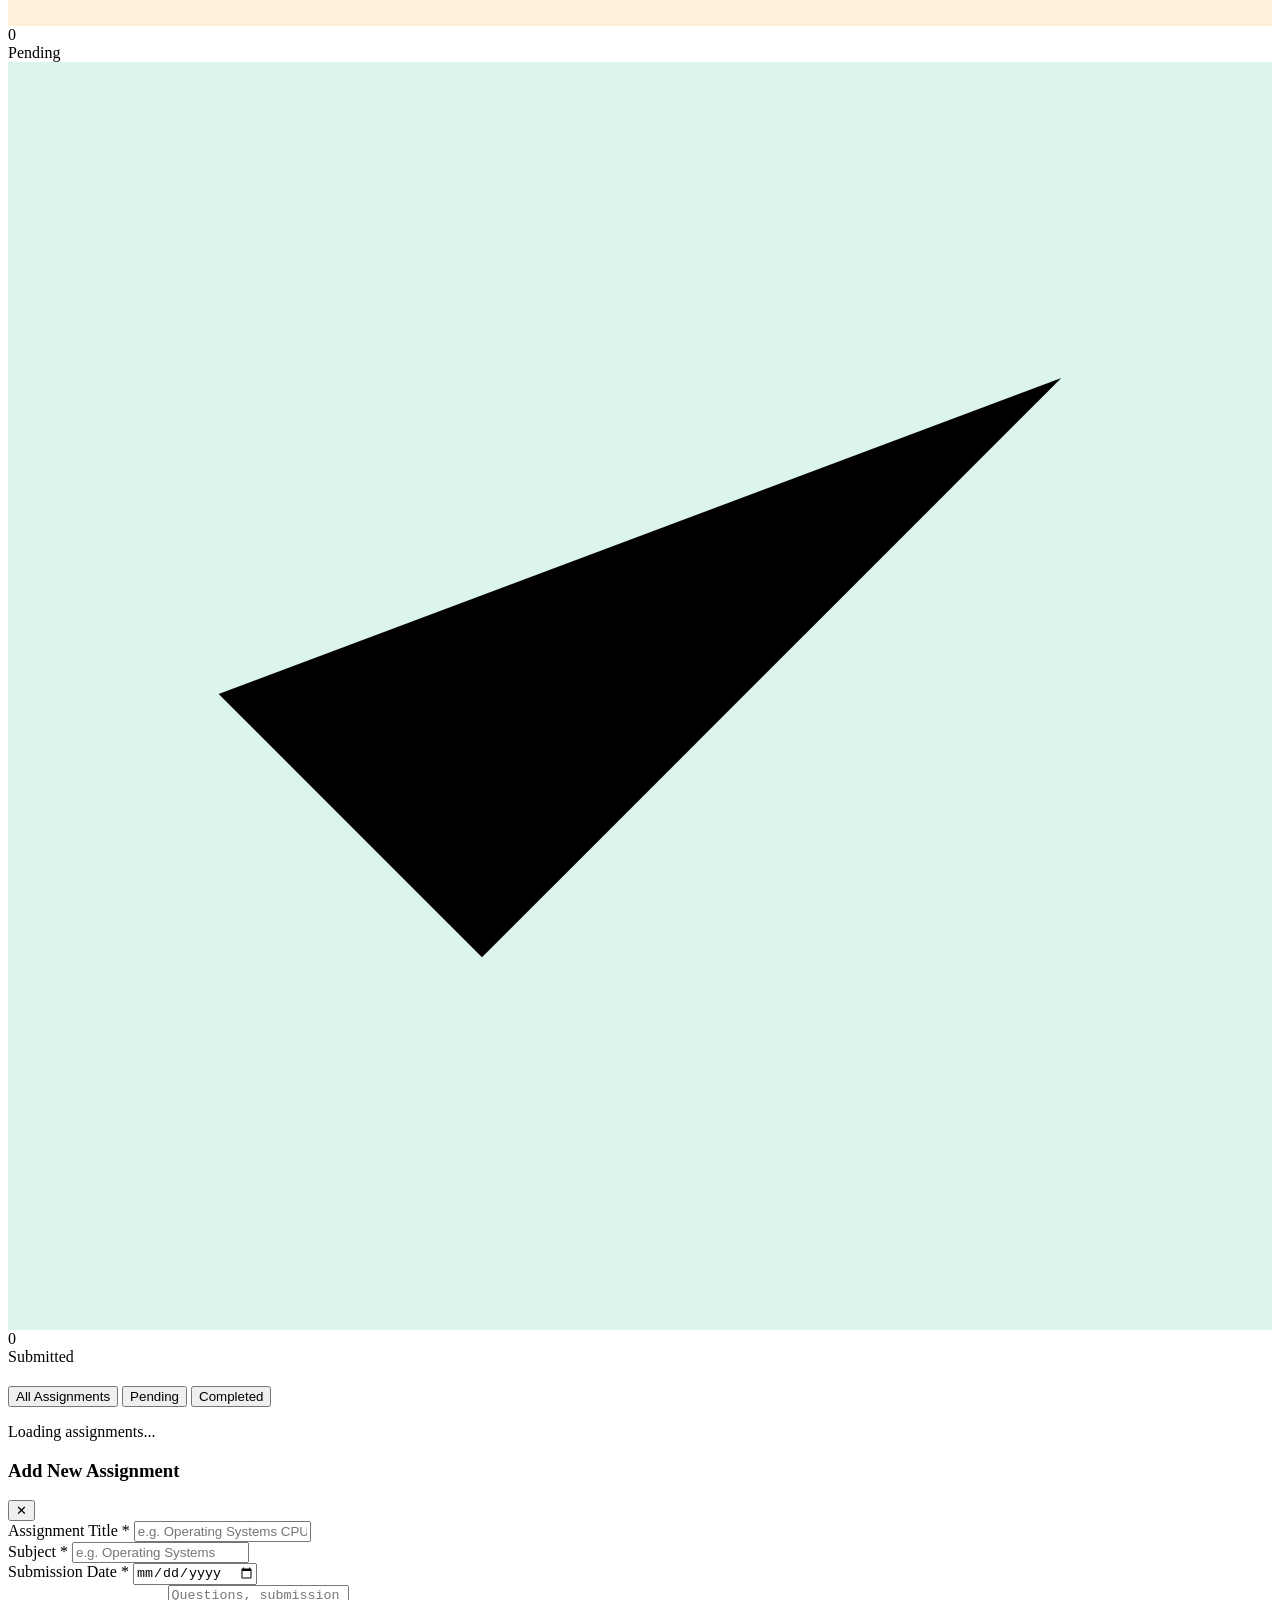
==== commit afcca7ba: "fix: stats showing 0 - add assignment toggle, task/assignment filtering, stat cards, bump seed versi" ====
--- a/frontend/assignments.html
+++ b/frontend/assignments.html
@@ -91,6 +91,37 @@
       </header>
 
       <main class="content-body">
+        <!-- Summary Stats -->
+        <div class="stats-grid" style="margin-bottom: 20px;">
+          <div class="stat-card">
+            <div class="stat-icon" style="background: rgba(139,92,246,0.15); color: var(--primary);">
+              <svg viewBox="0 0 24 24"><path d="M14 2H6a2 2 0 0 0-2 2v16a2 2 0 0 0 2 2h12a2 2 0 0 0 2-2V8z"/><polyline points="14 2 14 8 20 8"/></svg>
+            </div>
+            <div class="stat-info">
+              <div class="stat-value" id="assignStatTotal">0</div>
+              <div class="stat-label">Total Assignments</div>
+            </div>
+          </div>
+          <div class="stat-card">
+            <div class="stat-icon" style="background: rgba(245,158,11,0.15); color: var(--warning);">
+              <svg viewBox="0 0 24 24"><circle cx="12" cy="12" r="10"/><polyline points="12 6 12 12 16 14"/></svg>
+            </div>
+            <div class="stat-info">
+              <div class="stat-value" id="assignStatPending">0</div>
+              <div class="stat-label">Pending</div>
+            </div>
+          </div>
+          <div class="stat-card">
+            <div class="stat-icon" style="background: rgba(16,185,129,0.15); color: var(--success);">
+              <svg viewBox="0 0 24 24"><polyline points="20 6 9 17 4 12"/></svg>
+            </div>
+            <div class="stat-info">
+              <div class="stat-value" id="assignStatCompleted">0</div>
+              <div class="stat-label">Submitted</div>
+            </div>
+          </div>
+        </div>
+
         <!-- Filter Tabs -->
         <div class="filter-bar">
           <div class="tab-group">
